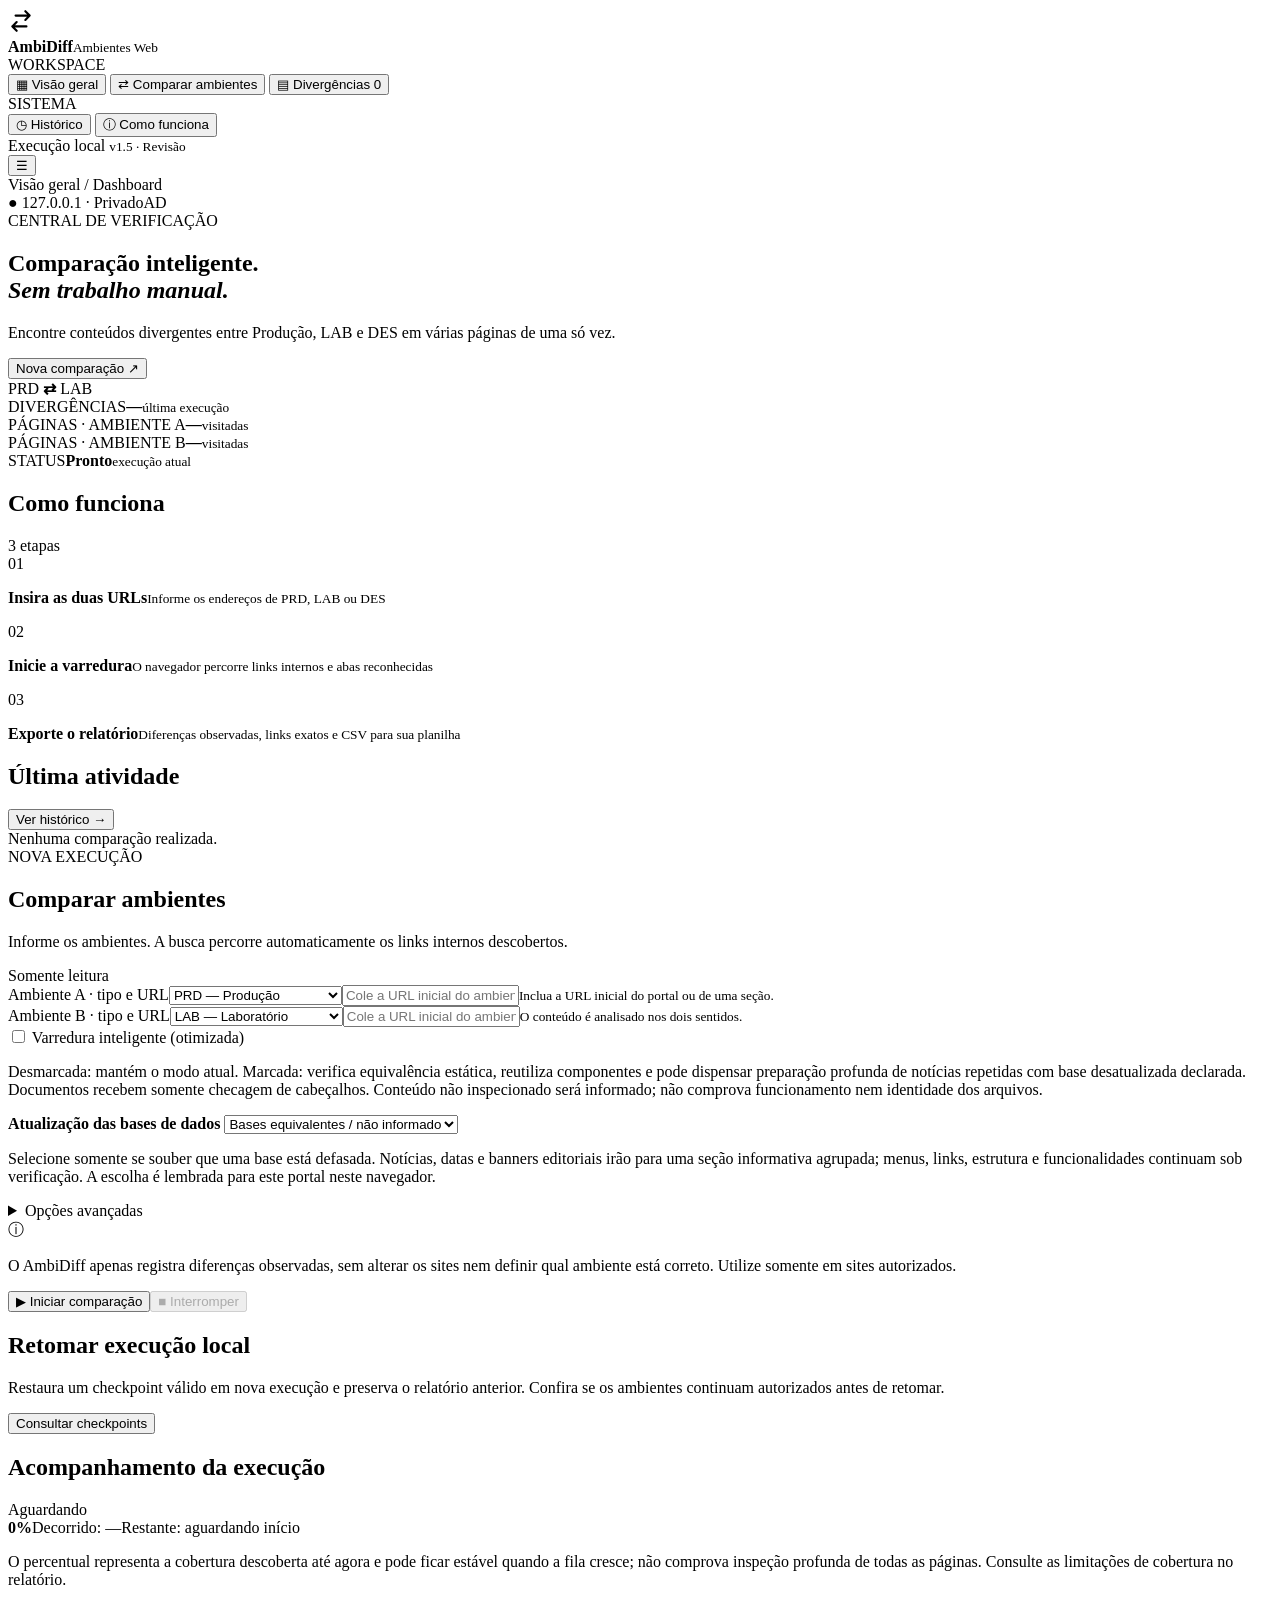
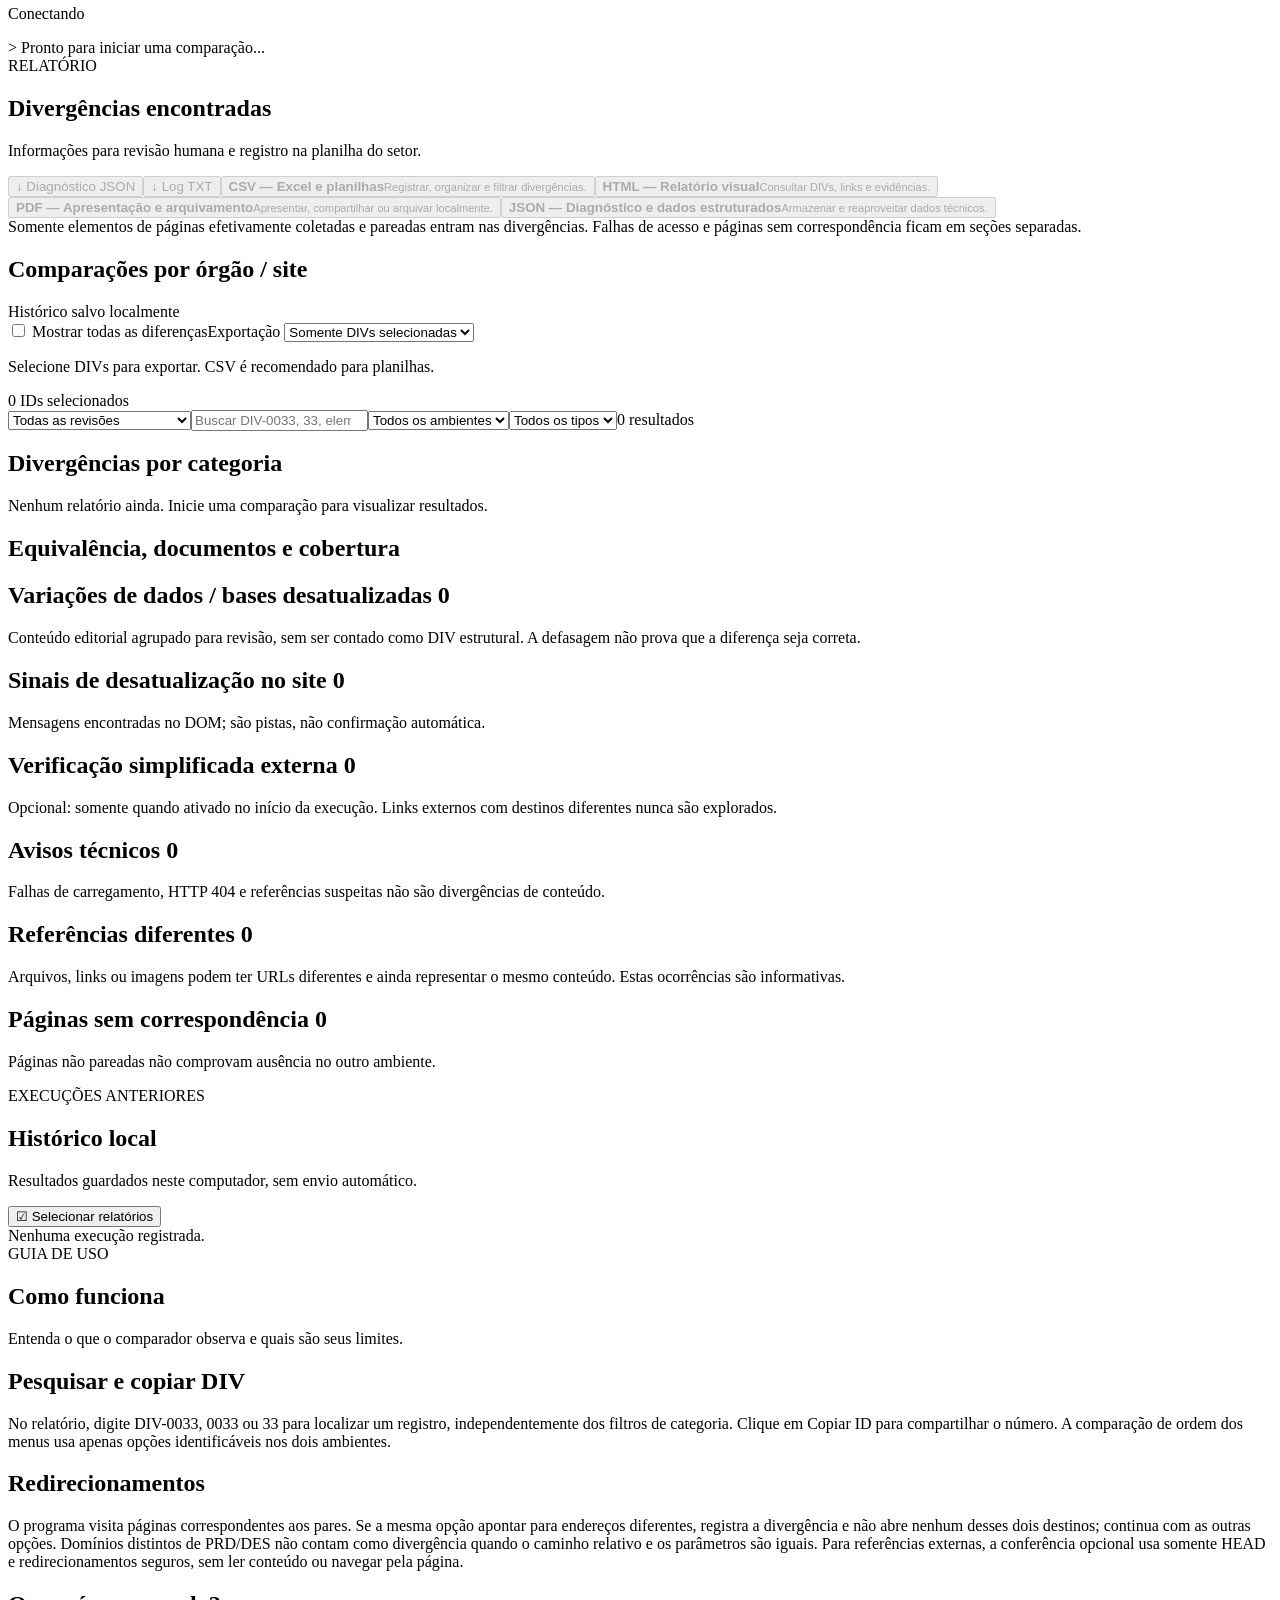
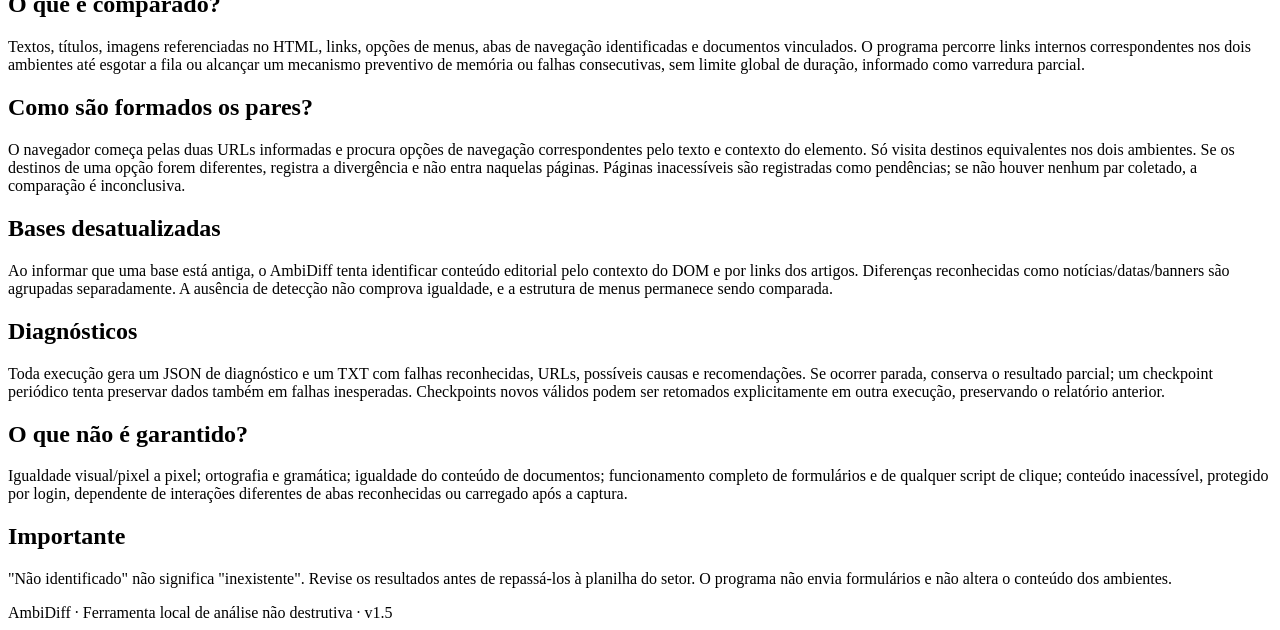
==== web/templates/index.html @ b71d90f7 "feat: implementar 12 melhorias de estabilidade, interface e desempenho" ====
<!doctype html>
<html lang="pt-BR"><head>
<meta charset="utf-8"><meta name="viewport" content="width=device-width, initial-scale=1">
<title>AmbiDiff | Comparador de Ambientes</title>
<link rel="stylesheet" href="/static/style.css">
</head><body>
<div class="shell">
  <aside class="sidebar" id="sidebar">
    <div class="brand">
      <div class="brand-mark"><svg width="26" height="26" viewBox="0 0 24 24" fill="none" stroke="currentColor" stroke-width="2" stroke-linecap="round"><path d="M7 7h13m0 0-4-4m4 4-4 4M17 17H4m0 0 4-4m-4 4 4 4"/></svg></div>
      <div><strong>AmbiDiff</strong><small>Ambientes Web</small></div>
    </div>
    <div class="nav-label">WORKSPACE</div>
    <button class="nav-btn active" data-section="dashboard"><span class="nav-symbol">▦</span> Visão geral</button>
    <button class="nav-btn" data-section="comparar"><span class="nav-symbol">⇄</span> Comparar ambientes</button>
    <button class="nav-btn" data-section="resultados"><span class="nav-symbol">▤</span> Divergências <span class="nav-count" id="nav-count">0</span></button>
    <div class="nav-label secondary-label">SISTEMA</div>
    <button class="nav-btn" data-section="historico"><span class="nav-symbol">◷</span> Histórico</button>
    <button class="nav-btn" data-section="ajuda"><span class="nav-symbol">ⓘ</span> Como funciona</button>
    <div class="sidebar-foot"><span class="online-dot"></span> Execução local <small>v1.5 · Revisão</small></div>
  </aside>
  <main class="main">
    <header class="topbar"><button class="mobile-menu" id="mobile-menu" aria-label="Menu">☰</button><div id="breadcrumb">Visão geral <span>/ Dashboard</span></div><div class="top-end"><span class="local-chip">● 127.0.0.1 · Privado</span><span class="avatar">AD</span></div></header>
    <div class="main-scroll">
      <section class="screen active" id="section-dashboard">
        <div class="welcome"><div><span class="eyebrow">CENTRAL DE VERIFICAÇÃO</span><h1>Comparação inteligente.<br><em>Sem trabalho manual.</em></h1><p>Encontre conteúdos divergentes entre Produção, LAB e DES em várias páginas de uma só vez.</p><button id="go-compare" class="primary-button">Nova comparação <span>↗</span></button></div><div class="hero-deco" aria-hidden="true"><div class="orb-a"></div><div class="orb-b"></div><span>PRD <b>⇄</b> LAB</span></div></div>
        <div class="stats" id="stats"><div class="metric"><span>DIVERGÊNCIAS</span><strong id="stat-divergencias">—</strong><small>última execução</small></div><div class="metric"><span>PÁGINAS · AMBIENTE A</span><strong id="stat-a">—</strong><small>visitadas</small></div><div class="metric"><span>PÁGINAS · AMBIENTE B</span><strong id="stat-b">—</strong><small>visitadas</small></div><div class="metric"><span>STATUS</span><strong class="status-text" id="stat-status">Pronto</strong><small>execução atual</small></div></div>
        <div class="two-grid"><div class="panel"><div class="panel-title"><h2>Como funciona</h2><span class="mini-tag">3 etapas</span></div><div class="steps"><div><span class="step-num">01</span><p><strong>Insira as duas URLs</strong><small>Informe os endereços de PRD, LAB ou DES</small></p></div><div><span class="step-num">02</span><p><strong>Inicie a varredura</strong><small>O navegador percorre links internos e abas reconhecidas</small></p></div><div><span class="step-num">03</span><p><strong>Exporte o relatório</strong><small>Diferenças observadas, links exatos e CSV para sua planilha</small></p></div></div></div><div class="panel"><div class="panel-title"><h2>Última atividade</h2><button class="ghost-link" id="go-history">Ver histórico →</button></div><div class="activity" id="activity"><div class="empty-mini">Nenhuma comparação realizada.</div></div></div></div>
      </section>
      <section class="screen" id="section-comparar"><div class="screen-heading"><div><span class="eyebrow">NOVA EXECUÇÃO</span><h1>Comparar ambientes</h1><p>Informe os ambientes. A busca percorre automaticamente os links internos descobertos.</p></div><span class="mini-tag">Somente leitura</span></div>
        <div class="panel form-panel"><form id="compare-form">
          <div class="form-two"><div class="field"><label for="url-a">Ambiente A <span>· tipo e URL</span></label><select id="nome-a"><option value="PRD">PRD — Produção</option><option value="LAB">LAB — Laboratório</option><option value="DES">DES — Desenvolvimento</option></select><input type="url" id="url-a" autocomplete="off" required placeholder="Cole a URL inicial do ambiente" value=""><small>Inclua a URL inicial do portal ou de uma seção.</small></div>
          <div class="field"><label for="url-b">Ambiente B <span>· tipo e URL</span></label><select id="nome-b"><option value="LAB">LAB — Laboratório</option><option value="DES">DES — Desenvolvimento</option><option value="PRD">PRD — Produção</option></select><input type="url" id="url-b" autocomplete="off" required placeholder="Cole a URL inicial do ambiente" value=""><small>O conteúdo é analisado nos dois sentidos.</small></div></div>
          <div class="external-settings"><label><input id="varredura-inteligente" type="checkbox"> Varredura inteligente (otimizada)</label><p>Desmarcada: mantém o modo atual. Marcada: verifica equivalência estática, reutiliza componentes e pode dispensar preparação profunda de notícias repetidas com base desatualizada declarada. Documentos recebem somente checagem de cabeçalhos. Conteúdo não inspecionado será informado; não comprova funcionamento nem identidade dos arquivos.</p></div>
          <div class="external-settings" id="dataset-settings">
            <label for="ambiente-desatualizado"><strong>Atualização das bases de dados</strong></label>
            <select id="ambiente-desatualizado" aria-describedby="dataset-hint">
              <option value="">Bases equivalentes / não informado</option>
              <option value="A">Ambiente A está desatualizado</option>
              <option value="B">Ambiente B está desatualizado</option>
            </select>
            <p id="dataset-hint">Selecione somente se souber que uma base está defasada. Notícias, datas e banners editoriais irão para uma seção informativa agrupada; menus, links, estrutura e funcionalidades continuam sob verificação. A escolha é lembrada para este portal neste navegador.</p>
          </div>
          <details class="advanced-options"><summary>Opções avançadas</summary><div class="external-settings"><label><input autocomplete="off" id="auditar-externos" type="checkbox"> Conferir destinos externos autorizados</label>
          <p>Opcional: somente HEAD, até 100 pedidos e 3 redirecionamentos. Sem conteúdo, login ou exploração externa.</p></div>
          <div class="external-settings"><label><input autocomplete="off" id="verificar-cliques" type="checkbox"> Testar cliques de navegação internos</label>
          <p>Opcional: até 12 pares em contexto isolado, somente leitura. Sem formulários ou ações de escrita. O resultado pode ser inconclusivo.</p></div>
          </details><div class="notice"><span>ⓘ</span><p>O AmbiDiff apenas registra diferenças observadas, sem alterar os sites nem definir qual ambiente está correto. Utilize somente em sites autorizados.</p></div>
          <div class="action-bar"><button class="primary-button" type="submit" id="run-button">▶ Iniciar comparação</button><button class="outline-button" type="button" id="stop-button" disabled>■ Interromper</button><span class="error-text" id="form-error" role="alert"></span></div>
        </form></div>
        <div class="panel"><h2>Retomar execução local</h2><p>Restaura um checkpoint válido em nova execução e preserva o relatório anterior. Confira se os ambientes continuam autorizados antes de retomar.</p><button type="button" class="outline-button" id="refresh-checkpoints">Consultar checkpoints</button><div id="checkpoint-list" role="status"></div></div><div class="panel progress-panel"><div class="panel-title"><h2>Acompanhamento da execução</h2><span class="running-label" id="running-label">Aguardando</span></div><div class="progress-line" id="progress-track" role="progressbar" aria-label="Cobertura conhecida e etapa da execução" aria-valuemin="0" aria-valuemax="100" aria-valuenow="0"><div id="progress-fill"></div></div><div class="progress-stats"><strong id="progress-percent">0%</strong><span id="progress-elapsed">Decorrido: —</span><span id="progress-eta">Restante: aguardando início</span></div><div id="failure-diagnostics" class="notice" hidden><span>⚠</span><p>Falha inesperada. Baixe os arquivos de diagnóstico:<br><a id="failure-json" href="#">Diagnóstico JSON</a> · <a id="failure-txt" href="#">Log TXT</a></p></div><p class="dim-copy">O percentual representa a cobertura descoberta até agora e pode ficar estável quando a fila cresce; não comprova inspeção profunda de todas as páginas. Consulte as limitações de cobertura no relatório.</p><p id="connection-state" role="status">Conectando</p><p id="execution-details"></p><a id="live-log-download" hidden>Baixar log completo</a><div class="terminal" id="terminal" aria-live="polite"><span class="term-placeholder">&gt; Pronto para iniciar uma comparação...</span></div></div>
      </section>
      <section class="screen" id="section-resultados"><div class="screen-heading"><div><span class="eyebrow">RELATÓRIO</span><h1>Divergências encontradas</h1><p>Informações para revisão humana e registro na planilha do setor.</p></div><div class="export-actions"><button class="outline-button" data-export="diagnostico-json" disabled>↓ Diagnóstico JSON</button><button class="outline-button" data-export="diagnostico-txt" disabled>↓ Log TXT</button><button class="outline-button" data-export="csv" disabled><strong>CSV — Excel e planilhas</strong><small>Registrar, organizar e filtrar divergências.</small></button><button class="outline-button" data-export="html" disabled><strong>HTML — Relatório visual</strong><small>Consultar DIVs, links e evidências.</small></button><button class="outline-button" data-export="pdf" disabled><strong>PDF — Apresentação e arquivamento</strong><small>Apresentar, compartilhar ou arquivar localmente.</small></button><button class="outline-button" data-export="json" disabled><strong>JSON — Diagnóstico e dados estruturados</strong><small>Armazenar e reaproveitar dados técnicos.</small></button></div></div>
      <div class="notice result-notice">Somente elementos de páginas efetivamente coletadas e pareadas entram nas divergências. Falhas de acesso e páginas sem correspondência ficam em seções separadas.</div>
      <div class="panel folders-panel"><div class="panel-title"><h2>Comparações por órgão / site</h2><span class="mini-tag">Histórico salvo localmente</span></div><div id="comparison-folders" class="folders-list"></div></div>
      <div id="report-summary" class="notice" hidden></div>
      <label><input type="checkbox" id="show-all-differences"> Mostrar todas as diferenças</label><label>Exportação <select id="export-scope"><option value="selecionadas">Somente DIVs selecionadas</option><option value="completo">Relatório completo</option><option value="principal">Relatório principal</option><option value="relevantes">Somente relevantes</option></select></label><p id="export-suggestion" role="status">Selecione DIVs para exportar. CSV é recomendado para planilhas.</p><span id="selected-count">0 IDs selecionados</span><div class="filters panel"><select id="filter-review" aria-label="Filtrar revisão"><option value="todos">Todas as revisões</option><option value="pendentes">Revisão pendente</option><option value="confirmadas">Confirmadas manualmente</option></select><input id="search-results" type="search" placeholder="Buscar DIV-0033, 33, elemento, página ou URL..."><select id="filter-side"><option value="todos">Todos os ambientes</option></select><select id="filter-type"><option value="todos">Todos os tipos</option></select><span id="visible-count">0 resultados</span></div>
      <div class="category-toolbar" id="category-toolbar" aria-label="Categorias de divergências"></div>
      <h2 class="result-section-title">Divergências por categoria</h2><div id="result-list" class="result-list"><div class="empty-state">Nenhum relatório ainda. Inicie uma comparação para visualizar resultados.</div></div><button id="load-more" class="outline-button load-more" hidden>Mostrar mais resultados</button>
      <div class="panel secondary-results"><h2>Equivalência, documentos e cobertura</h2><div id="smart-results"></div></div>
      <div class="panel secondary-results"><h2>Variações de dados / bases desatualizadas <span id="data-count" class="mini-tag">0</span></h2>
      <p class="dim-copy">Conteúdo editorial agrupado para revisão, sem ser contado como DIV estrutural. A defasagem não prova que a diferença seja correta.</p>
      <div id="data-variations"></div></div>
      <div class="panel secondary-results"><h2>Sinais de desatualização no site <span id="signal-count" class="mini-tag">0</span></h2>
      <p class="dim-copy">Mensagens encontradas no DOM; são pistas, não confirmação automática.</p>
      <div id="stale-signals"></div></div>
      <div class="panel secondary-results"><h2>Verificação simplificada externa <span id="external-count" class="mini-tag">0</span></h2><p class="dim-copy">Opcional: somente quando ativado no início da execução. Links externos com destinos diferentes nunca são explorados.</p><div id="external-checks"></div></div>
      <div class="panel secondary-results"><h2>Avisos técnicos <span id="tech-count" class="mini-tag">0</span></h2><p class="dim-copy">Falhas de carregamento, HTTP 404 e referências suspeitas não são divergências de conteúdo.</p><div id="technical-warnings"></div></div>
      <div class="panel secondary-results"><h2>Referências diferentes <span id="refs-count" class="mini-tag">0</span></h2><p class="dim-copy">Arquivos, links ou imagens podem ter URLs diferentes e ainda representar o mesmo conteúdo. Estas ocorrências são informativas.</p><div id="reference-warnings"></div></div>
      <div class="panel secondary-results"><h2>Páginas sem correspondência <span id="pending-count" class="mini-tag">0</span></h2><p class="dim-copy">Páginas não pareadas não comprovam ausência no outro ambiente.</p><div id="pending-pages"></div></div>
      </section>
      <section class="screen" id="section-historico"><div class="screen-heading"><div><span class="eyebrow">EXECUÇÕES ANTERIORES</span><h1>Histórico local</h1><p>Resultados guardados neste computador, sem envio automático.</p></div><button class="outline-button" type="button" id="history-select-mode">☑ Selecionar relatórios</button></div>
      <div id="history-selection" class="history-selection" hidden><span id="selected-run-count">0 relatórios selecionados</span><button id="select-all-history" class="outline-button" type="button">Selecionar todos</button><button id="delete-selected-runs" class="danger-button" type="button" disabled>🗑 Excluir selecionados</button></div><div class="panel history-container" id="history-list"><div class="empty-state">Nenhuma execução registrada.</div></div></section>
      <section class="screen" id="section-ajuda"><div class="screen-heading"><div><span class="eyebrow">GUIA DE USO</span><h1>Como funciona</h1><p>Entenda o que o comparador observa e quais são seus limites.</p></div></div><div class="panel help-copy"><h2>Pesquisar e copiar DIV</h2><p>No relatório, digite DIV-0033, 0033 ou 33 para localizar um registro, independentemente dos filtros de categoria. Clique em Copiar ID para compartilhar o número. A comparação de ordem dos menus usa apenas opções identificáveis nos dois ambientes.</p><h2>Redirecionamentos</h2><p>O programa visita páginas correspondentes aos pares. Se a mesma opção apontar para endereços diferentes, registra a divergência e não abre nenhum desses dois destinos; continua com as outras opções. Domínios distintos de PRD/DES não contam como divergência quando o caminho relativo e os parâmetros são iguais. Para referências externas, a conferência opcional usa somente HEAD e redirecionamentos seguros, sem ler conteúdo ou navegar pela página.</p><h2>O que é comparado?</h2><p>Textos, títulos, imagens referenciadas no HTML, links, opções de menus, abas de navegação identificadas e documentos vinculados. O programa percorre links internos correspondentes nos dois ambientes até esgotar a fila ou alcançar um mecanismo preventivo de memória ou falhas consecutivas, sem limite global de duração, informado como varredura parcial.</p><h2>Como são formados os pares?</h2><p>O navegador começa pelas duas URLs informadas e procura opções de navegação correspondentes pelo texto e contexto do elemento. Só visita destinos equivalentes nos dois ambientes. Se os destinos de uma opção forem diferentes, registra a divergência e não entra naquelas páginas. Páginas inacessíveis são registradas como pendências; se não houver nenhum par coletado, a comparação é inconclusiva.</p><h2>Bases desatualizadas</h2><p>Ao informar que uma base está antiga, o AmbiDiff tenta identificar conteúdo editorial pelo contexto do DOM e por links dos artigos. Diferenças reconhecidas como notícias/datas/banners são agrupadas separadamente. A ausência de detecção não comprova igualdade, e a estrutura de menus permanece sendo comparada.</p><h2>Diagnósticos</h2><p>Toda execução gera um JSON de diagnóstico e um TXT com falhas reconhecidas, URLs, possíveis causas e recomendações. Se ocorrer parada, conserva o resultado parcial; um checkpoint periódico tenta preservar dados também em falhas inesperadas. Checkpoints novos válidos podem ser retomados explicitamente em outra execução, preservando o relatório anterior.</p><h2>O que não é garantido?</h2><p>Igualdade visual/pixel a pixel; ortografia e gramática; igualdade do conteúdo de documentos; funcionamento completo de formulários e de qualquer script de clique; conteúdo inacessível, protegido por login, dependente de interações diferentes de abas reconhecidas ou carregado após a captura.</p><h2>Importante</h2><p>"Não identificado" não significa "inexistente". Revise os resultados antes de repassá-los à planilha do setor. O programa não envia formulários e não altera o conteúdo dos ambientes.</p></div></section>
      <footer>AmbiDiff · Ferramenta local de análise não destrutiva · v1.5</footer>
    </div>
  </main>
</div>
<script src="/static/app.js" defer></script>
</body></html>
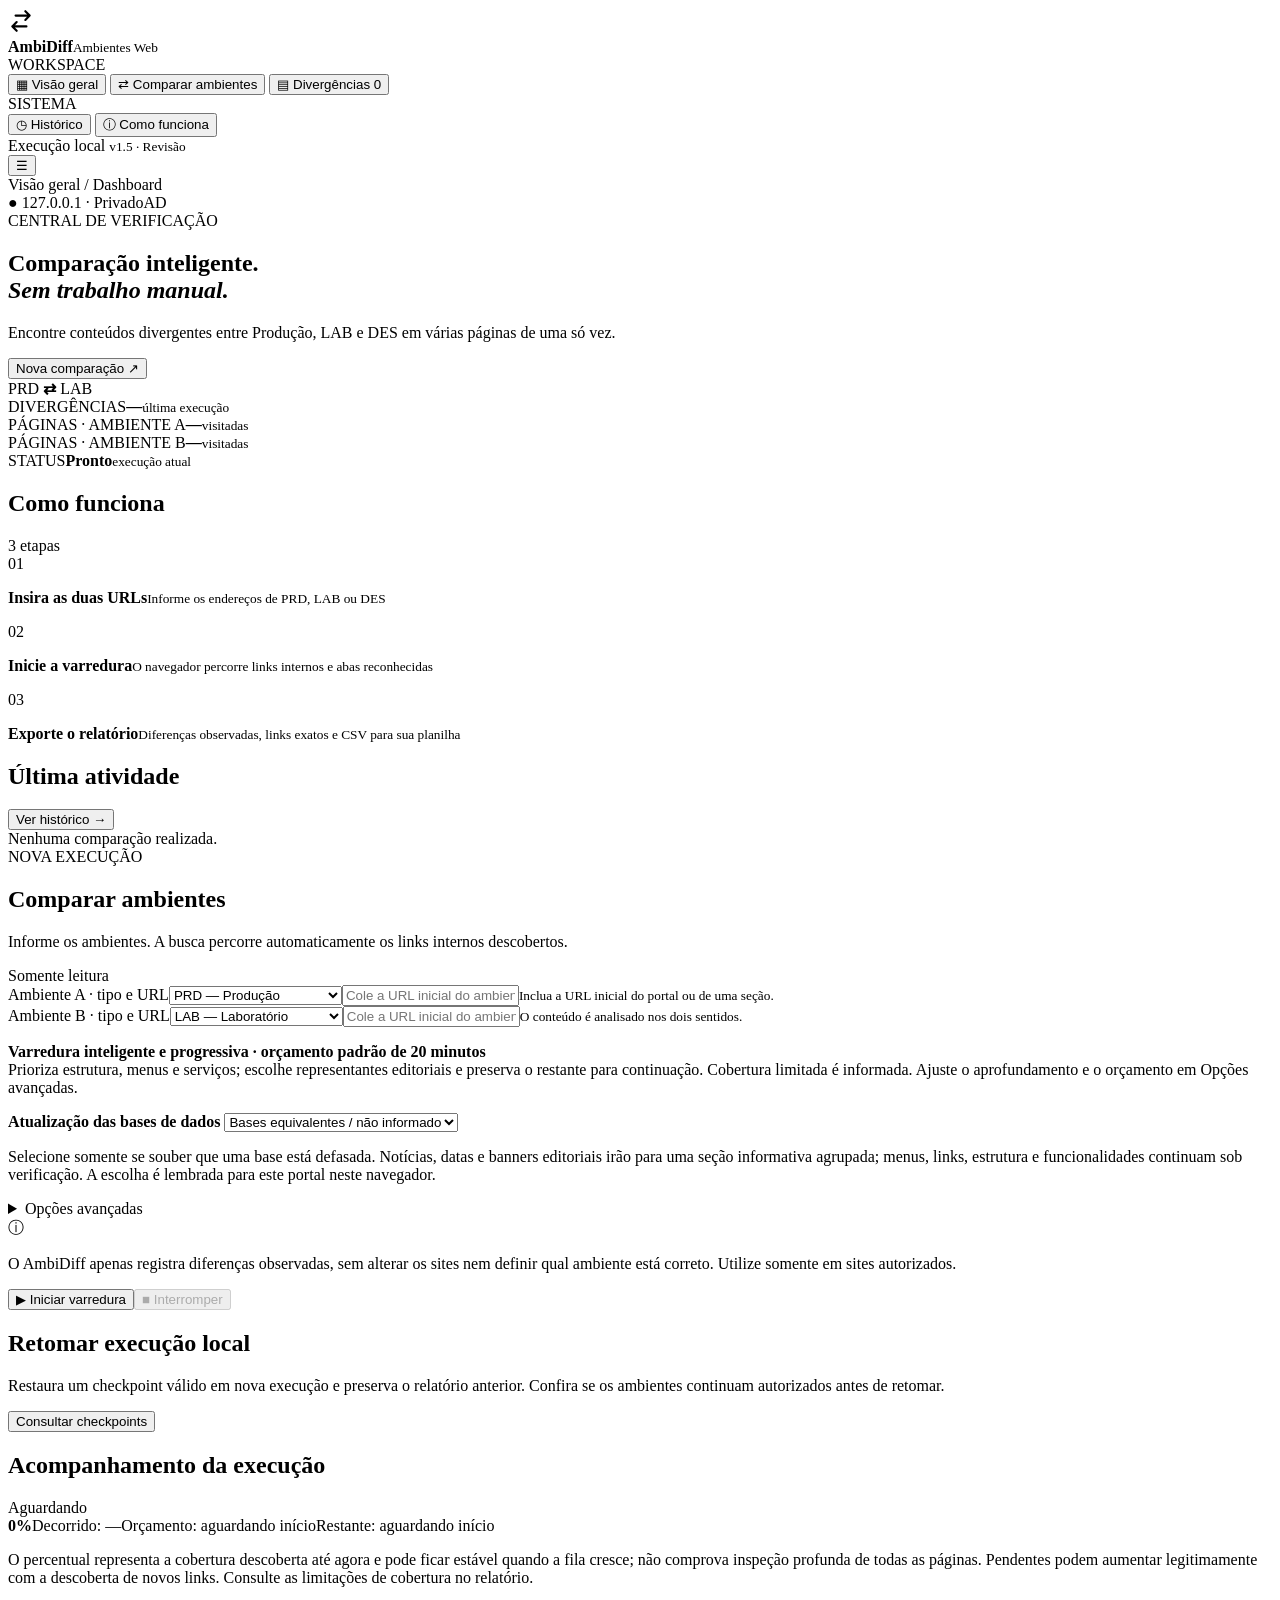
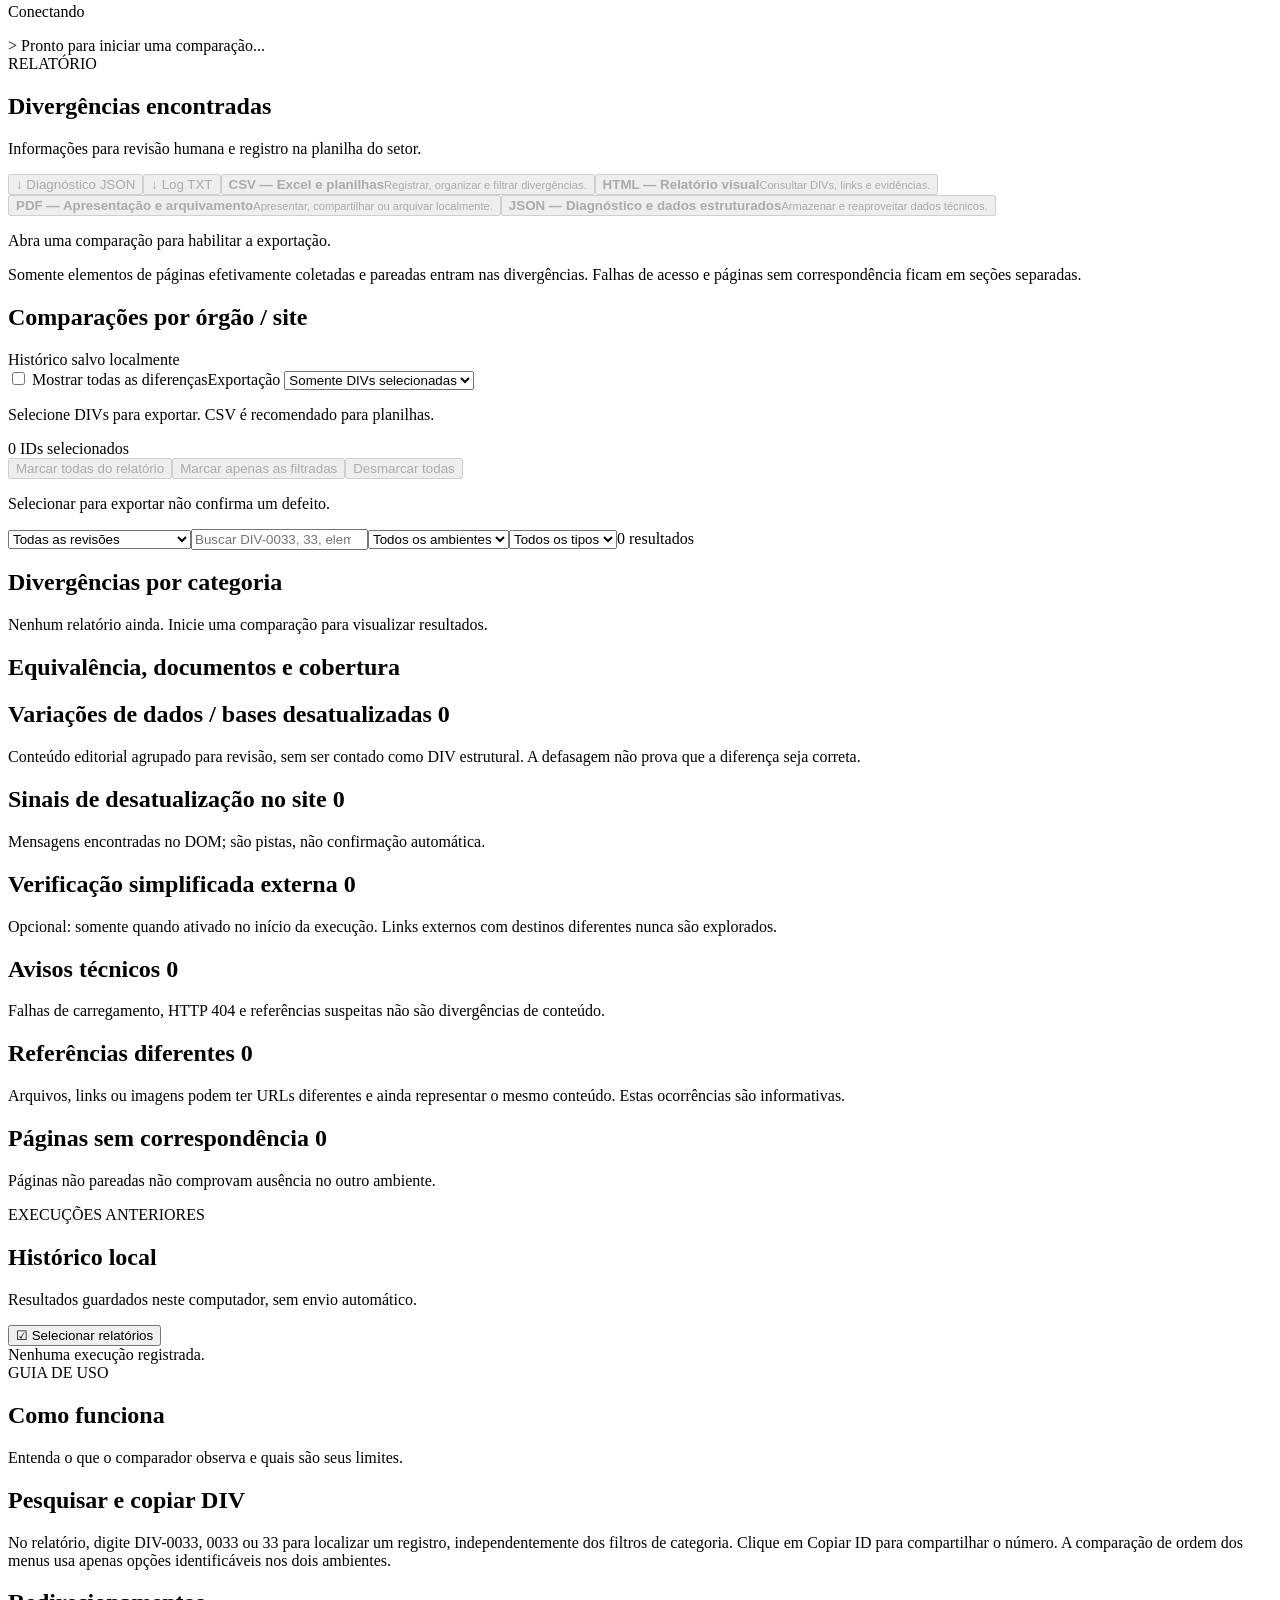
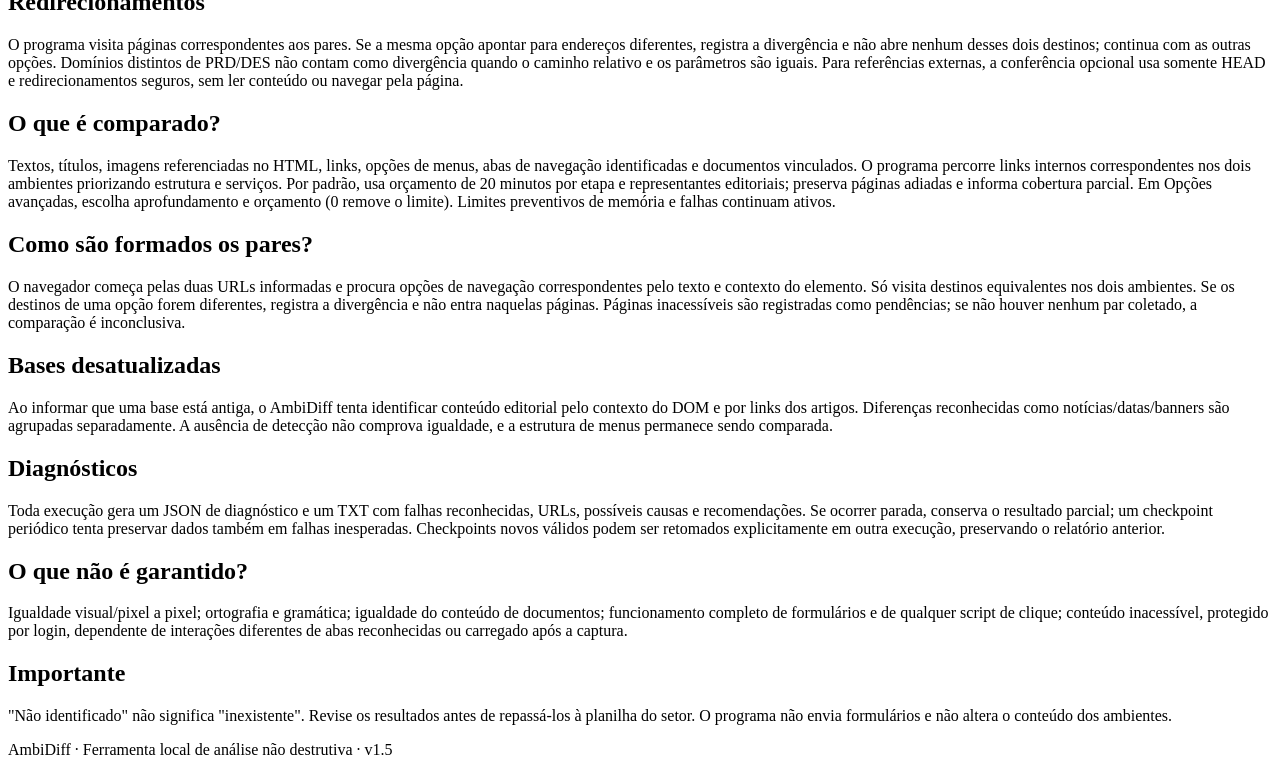
==== commit 1ddc9d2a: "feat: implementar melhorias 13 a 17 do AmbiDiff" ====
--- a/web/templates/index.html
+++ b/web/templates/index.html
@@ -31,7 +31,7 @@
         <div class="panel form-panel"><form id="compare-form">
           <div class="form-two"><div class="field"><label for="url-a">Ambiente A <span>· tipo e URL</span></label><select id="nome-a"><option value="PRD">PRD — Produção</option><option value="LAB">LAB — Laboratório</option><option value="DES">DES — Desenvolvimento</option></select><input type="url" id="url-a" autocomplete="off" required placeholder="Cole a URL inicial do ambiente" value=""><small>Inclua a URL inicial do portal ou de uma seção.</small></div>
           <div class="field"><label for="url-b">Ambiente B <span>· tipo e URL</span></label><select id="nome-b"><option value="LAB">LAB — Laboratório</option><option value="DES">DES — Desenvolvimento</option><option value="PRD">PRD — Produção</option></select><input type="url" id="url-b" autocomplete="off" required placeholder="Cole a URL inicial do ambiente" value=""><small>O conteúdo é analisado nos dois sentidos.</small></div></div>
-          <div class="external-settings"><label><input id="varredura-inteligente" type="checkbox"> Varredura inteligente (otimizada)</label><p>Desmarcada: mantém o modo atual. Marcada: verifica equivalência estática, reutiliza componentes e pode dispensar preparação profunda de notícias repetidas com base desatualizada declarada. Documentos recebem somente checagem de cabeçalhos. Conteúdo não inspecionado será informado; não comprova funcionamento nem identidade dos arquivos.</p></div>
+          <div class="notice"><p><strong>Varredura inteligente e progressiva · orçamento padrão de 20 minutos</strong><br>Prioriza estrutura, menus e serviços; escolhe representantes editoriais e preserva o restante para continuação. Cobertura limitada é informada. Ajuste o aprofundamento e o orçamento em Opções avançadas.</p></div>
           <div class="external-settings" id="dataset-settings">
             <label for="ambiente-desatualizado"><strong>Atualização das bases de dados</strong></label>
             <select id="ambiente-desatualizado" aria-describedby="dataset-hint">
@@ -41,20 +41,20 @@
             </select>
             <p id="dataset-hint">Selecione somente se souber que uma base está defasada. Notícias, datas e banners editoriais irão para uma seção informativa agrupada; menus, links, estrutura e funcionalidades continuam sob verificação. A escolha é lembrada para este portal neste navegador.</p>
           </div>
-          <details class="advanced-options"><summary>Opções avançadas</summary><div class="external-settings"><label><input autocomplete="off" id="auditar-externos" type="checkbox"> Conferir destinos externos autorizados</label>
+          <details class="advanced-options"><summary>Opções avançadas</summary><div class="external-settings"><label for="estrategia">Estratégia</label><select id="estrategia"><option value="progressiva">Inteligente e progressiva (padrão)</option><option value="profunda">Aprofundada — todas as ramificações autorizadas</option></select><label for="orcamento-minutos">Orçamento por etapa (minutos)</label><input id="orcamento-minutos" type="number" min="0" max="1440" step="any" value="20"><small>0 remove o limite de tempo. Operações em andamento terminam antes da pausa; pendências e resultados são preservados.</small></div><div class="external-settings"><label><input id="varredura-inteligente" type="checkbox" checked> Reconhecer equivalências estáticas</label><p>Preserva diferenças de opções e destinos; não comprova funcionamento nem identidade documental.</p></div><div class="external-settings"><label><input autocomplete="off" id="auditar-externos" type="checkbox"> Conferir destinos externos autorizados</label>
           <p>Opcional: somente HEAD, até 100 pedidos e 3 redirecionamentos. Sem conteúdo, login ou exploração externa.</p></div>
           <div class="external-settings"><label><input autocomplete="off" id="verificar-cliques" type="checkbox"> Testar cliques de navegação internos</label>
           <p>Opcional: até 12 pares em contexto isolado, somente leitura. Sem formulários ou ações de escrita. O resultado pode ser inconclusivo.</p></div>
           </details><div class="notice"><span>ⓘ</span><p>O AmbiDiff apenas registra diferenças observadas, sem alterar os sites nem definir qual ambiente está correto. Utilize somente em sites autorizados.</p></div>
-          <div class="action-bar"><button class="primary-button" type="submit" id="run-button">▶ Iniciar comparação</button><button class="outline-button" type="button" id="stop-button" disabled>■ Interromper</button><span class="error-text" id="form-error" role="alert"></span></div>
+          <div class="action-bar"><button class="primary-button" type="submit" id="run-button">▶ Iniciar varredura</button><button class="outline-button" type="button" id="stop-button" disabled>■ Interromper</button><span class="error-text" id="form-error" role="alert"></span></div>
         </form></div>
-        <div class="panel"><h2>Retomar execução local</h2><p>Restaura um checkpoint válido em nova execução e preserva o relatório anterior. Confira se os ambientes continuam autorizados antes de retomar.</p><button type="button" class="outline-button" id="refresh-checkpoints">Consultar checkpoints</button><div id="checkpoint-list" role="status"></div></div><div class="panel progress-panel"><div class="panel-title"><h2>Acompanhamento da execução</h2><span class="running-label" id="running-label">Aguardando</span></div><div class="progress-line" id="progress-track" role="progressbar" aria-label="Cobertura conhecida e etapa da execução" aria-valuemin="0" aria-valuemax="100" aria-valuenow="0"><div id="progress-fill"></div></div><div class="progress-stats"><strong id="progress-percent">0%</strong><span id="progress-elapsed">Decorrido: —</span><span id="progress-eta">Restante: aguardando início</span></div><div id="failure-diagnostics" class="notice" hidden><span>⚠</span><p>Falha inesperada. Baixe os arquivos de diagnóstico:<br><a id="failure-json" href="#">Diagnóstico JSON</a> · <a id="failure-txt" href="#">Log TXT</a></p></div><p class="dim-copy">O percentual representa a cobertura descoberta até agora e pode ficar estável quando a fila cresce; não comprova inspeção profunda de todas as páginas. Consulte as limitações de cobertura no relatório.</p><p id="connection-state" role="status">Conectando</p><p id="execution-details"></p><a id="live-log-download" hidden>Baixar log completo</a><div class="terminal" id="terminal" aria-live="polite"><span class="term-placeholder">&gt; Pronto para iniciar uma comparação...</span></div></div>
+        <div class="panel"><h2>Retomar execução local</h2><p>Restaura um checkpoint válido em nova execução e preserva o relatório anterior. Confira se os ambientes continuam autorizados antes de retomar.</p><button type="button" class="outline-button" id="refresh-checkpoints">Consultar checkpoints</button><div id="checkpoint-list" role="status"></div></div><div class="panel progress-panel"><div class="panel-title"><h2>Acompanhamento da execução</h2><span class="running-label" id="running-label">Aguardando</span></div><div class="progress-line" id="progress-track" role="progressbar" aria-label="Cobertura conhecida e etapa da execução" aria-valuemin="0" aria-valuemax="100" aria-valuenow="0"><div id="progress-fill"></div></div><div class="progress-stats"><strong id="progress-percent">0%</strong><span id="progress-elapsed">Decorrido: —</span><span id="progress-budget">Orçamento: aguardando início</span><span id="progress-eta">Restante: aguardando início</span></div><div id="failure-diagnostics" class="notice" hidden><span>⚠</span><p>Falha inesperada. Baixe os arquivos de diagnóstico:<br><a id="failure-json" href="#">Diagnóstico JSON</a> · <a id="failure-txt" href="#">Log TXT</a></p></div><p class="dim-copy">O percentual representa a cobertura descoberta até agora e pode ficar estável quando a fila cresce; não comprova inspeção profunda de todas as páginas. Pendentes podem aumentar legitimamente com a descoberta de novos links. Consulte as limitações de cobertura no relatório.</p><p id="connection-state" role="status">Conectando</p><p id="execution-details"></p><a id="live-log-download" hidden>Baixar log completo</a><div class="terminal" id="terminal" aria-live="polite"><span class="term-placeholder">&gt; Pronto para iniciar uma comparação...</span></div></div>
       </section>
-      <section class="screen" id="section-resultados"><div class="screen-heading"><div><span class="eyebrow">RELATÓRIO</span><h1>Divergências encontradas</h1><p>Informações para revisão humana e registro na planilha do setor.</p></div><div class="export-actions"><button class="outline-button" data-export="diagnostico-json" disabled>↓ Diagnóstico JSON</button><button class="outline-button" data-export="diagnostico-txt" disabled>↓ Log TXT</button><button class="outline-button" data-export="csv" disabled><strong>CSV — Excel e planilhas</strong><small>Registrar, organizar e filtrar divergências.</small></button><button class="outline-button" data-export="html" disabled><strong>HTML — Relatório visual</strong><small>Consultar DIVs, links e evidências.</small></button><button class="outline-button" data-export="pdf" disabled><strong>PDF — Apresentação e arquivamento</strong><small>Apresentar, compartilhar ou arquivar localmente.</small></button><button class="outline-button" data-export="json" disabled><strong>JSON — Diagnóstico e dados estruturados</strong><small>Armazenar e reaproveitar dados técnicos.</small></button></div></div>
-      <div class="notice result-notice">Somente elementos de páginas efetivamente coletadas e pareadas entram nas divergências. Falhas de acesso e páginas sem correspondência ficam em seções separadas.</div>
+      <section class="screen" id="section-resultados"><div class="screen-heading"><div><span class="eyebrow">RELATÓRIO</span><h1>Divergências encontradas</h1><p>Informações para revisão humana e registro na planilha do setor.</p></div><div class="export-actions" aria-describedby="export-feedback"><button class="outline-button" data-export="diagnostico-json" disabled>↓ Diagnóstico JSON</button><button class="outline-button" data-export="diagnostico-txt" disabled>↓ Log TXT</button><button class="outline-button" data-export="csv" disabled><strong>CSV — Excel e planilhas</strong><small>Registrar, organizar e filtrar divergências.</small></button><button class="outline-button" data-export="html" disabled><strong>HTML — Relatório visual</strong><small>Consultar DIVs, links e evidências.</small></button><button class="outline-button" data-export="pdf" disabled><strong>PDF — Apresentação e arquivamento</strong><small>Apresentar, compartilhar ou arquivar localmente.</small></button><button class="outline-button" data-export="json" disabled><strong>JSON — Diagnóstico e dados estruturados</strong><small>Armazenar e reaproveitar dados técnicos.</small></button></div></div>
+      <p id="export-feedback" class="export-feedback" role="status" aria-live="polite">Abra uma comparação para habilitar a exportação.</p><div class="notice result-notice">Somente elementos de páginas efetivamente coletadas e pareadas entram nas divergências. Falhas de acesso e páginas sem correspondência ficam em seções separadas.</div>
       <div class="panel folders-panel"><div class="panel-title"><h2>Comparações por órgão / site</h2><span class="mini-tag">Histórico salvo localmente</span></div><div id="comparison-folders" class="folders-list"></div></div>
       <div id="report-summary" class="notice" hidden></div>
-      <label><input type="checkbox" id="show-all-differences"> Mostrar todas as diferenças</label><label>Exportação <select id="export-scope"><option value="selecionadas">Somente DIVs selecionadas</option><option value="completo">Relatório completo</option><option value="principal">Relatório principal</option><option value="relevantes">Somente relevantes</option></select></label><p id="export-suggestion" role="status">Selecione DIVs para exportar. CSV é recomendado para planilhas.</p><span id="selected-count">0 IDs selecionados</span><div class="filters panel"><select id="filter-review" aria-label="Filtrar revisão"><option value="todos">Todas as revisões</option><option value="pendentes">Revisão pendente</option><option value="confirmadas">Confirmadas manualmente</option></select><input id="search-results" type="search" placeholder="Buscar DIV-0033, 33, elemento, página ou URL..."><select id="filter-side"><option value="todos">Todos os ambientes</option></select><select id="filter-type"><option value="todos">Todos os tipos</option></select><span id="visible-count">0 resultados</span></div>
+      <label><input type="checkbox" id="show-all-differences"> Mostrar todas as diferenças</label><label>Exportação <select id="export-scope"><option value="selecionadas">Somente DIVs selecionadas</option><option value="completo">Relatório completo</option><option value="principal">Relatório principal</option><option value="relevantes">Somente relevantes</option></select></label><p id="export-suggestion" role="status">Selecione DIVs para exportar. CSV é recomendado para planilhas.</p><span id="selected-count">0 IDs selecionados</span><div class="bulk-selection" aria-label="Seleção em massa"><button type="button" class="outline-button" id="select-all-divs" disabled>Marcar todas do relatório</button><button type="button" class="outline-button" id="select-filtered-divs" disabled>Marcar apenas as filtradas</button><button type="button" class="outline-button" id="clear-selected-divs" disabled>Desmarcar todas</button><p id="selection-feedback" role="status" aria-live="polite">Selecionar para exportar não confirma um defeito.</p></div><div class="filters panel"><select id="filter-review" aria-label="Filtrar revisão"><option value="todos">Todas as revisões</option><option value="pendentes">Revisão pendente</option><option value="confirmadas">Confirmadas manualmente</option></select><input id="search-results" type="search" placeholder="Buscar DIV-0033, 33, elemento, página ou URL..."><select id="filter-side"><option value="todos">Todos os ambientes</option></select><select id="filter-type"><option value="todos">Todos os tipos</option></select><span id="visible-count">0 resultados</span></div>
       <div class="category-toolbar" id="category-toolbar" aria-label="Categorias de divergências"></div>
       <h2 class="result-section-title">Divergências por categoria</h2><div id="result-list" class="result-list"><div class="empty-state">Nenhum relatório ainda. Inicie uma comparação para visualizar resultados.</div></div><button id="load-more" class="outline-button load-more" hidden>Mostrar mais resultados</button>
       <div class="panel secondary-results"><h2>Equivalência, documentos e cobertura</h2><div id="smart-results"></div></div>
@@ -71,7 +71,7 @@
       </section>
       <section class="screen" id="section-historico"><div class="screen-heading"><div><span class="eyebrow">EXECUÇÕES ANTERIORES</span><h1>Histórico local</h1><p>Resultados guardados neste computador, sem envio automático.</p></div><button class="outline-button" type="button" id="history-select-mode">☑ Selecionar relatórios</button></div>
       <div id="history-selection" class="history-selection" hidden><span id="selected-run-count">0 relatórios selecionados</span><button id="select-all-history" class="outline-button" type="button">Selecionar todos</button><button id="delete-selected-runs" class="danger-button" type="button" disabled>🗑 Excluir selecionados</button></div><div class="panel history-container" id="history-list"><div class="empty-state">Nenhuma execução registrada.</div></div></section>
-      <section class="screen" id="section-ajuda"><div class="screen-heading"><div><span class="eyebrow">GUIA DE USO</span><h1>Como funciona</h1><p>Entenda o que o comparador observa e quais são seus limites.</p></div></div><div class="panel help-copy"><h2>Pesquisar e copiar DIV</h2><p>No relatório, digite DIV-0033, 0033 ou 33 para localizar um registro, independentemente dos filtros de categoria. Clique em Copiar ID para compartilhar o número. A comparação de ordem dos menus usa apenas opções identificáveis nos dois ambientes.</p><h2>Redirecionamentos</h2><p>O programa visita páginas correspondentes aos pares. Se a mesma opção apontar para endereços diferentes, registra a divergência e não abre nenhum desses dois destinos; continua com as outras opções. Domínios distintos de PRD/DES não contam como divergência quando o caminho relativo e os parâmetros são iguais. Para referências externas, a conferência opcional usa somente HEAD e redirecionamentos seguros, sem ler conteúdo ou navegar pela página.</p><h2>O que é comparado?</h2><p>Textos, títulos, imagens referenciadas no HTML, links, opções de menus, abas de navegação identificadas e documentos vinculados. O programa percorre links internos correspondentes nos dois ambientes até esgotar a fila ou alcançar um mecanismo preventivo de memória ou falhas consecutivas, sem limite global de duração, informado como varredura parcial.</p><h2>Como são formados os pares?</h2><p>O navegador começa pelas duas URLs informadas e procura opções de navegação correspondentes pelo texto e contexto do elemento. Só visita destinos equivalentes nos dois ambientes. Se os destinos de uma opção forem diferentes, registra a divergência e não entra naquelas páginas. Páginas inacessíveis são registradas como pendências; se não houver nenhum par coletado, a comparação é inconclusiva.</p><h2>Bases desatualizadas</h2><p>Ao informar que uma base está antiga, o AmbiDiff tenta identificar conteúdo editorial pelo contexto do DOM e por links dos artigos. Diferenças reconhecidas como notícias/datas/banners são agrupadas separadamente. A ausência de detecção não comprova igualdade, e a estrutura de menus permanece sendo comparada.</p><h2>Diagnósticos</h2><p>Toda execução gera um JSON de diagnóstico e um TXT com falhas reconhecidas, URLs, possíveis causas e recomendações. Se ocorrer parada, conserva o resultado parcial; um checkpoint periódico tenta preservar dados também em falhas inesperadas. Checkpoints novos válidos podem ser retomados explicitamente em outra execução, preservando o relatório anterior.</p><h2>O que não é garantido?</h2><p>Igualdade visual/pixel a pixel; ortografia e gramática; igualdade do conteúdo de documentos; funcionamento completo de formulários e de qualquer script de clique; conteúdo inacessível, protegido por login, dependente de interações diferentes de abas reconhecidas ou carregado após a captura.</p><h2>Importante</h2><p>"Não identificado" não significa "inexistente". Revise os resultados antes de repassá-los à planilha do setor. O programa não envia formulários e não altera o conteúdo dos ambientes.</p></div></section>
+      <section class="screen" id="section-ajuda"><div class="screen-heading"><div><span class="eyebrow">GUIA DE USO</span><h1>Como funciona</h1><p>Entenda o que o comparador observa e quais são seus limites.</p></div></div><div class="panel help-copy"><h2>Pesquisar e copiar DIV</h2><p>No relatório, digite DIV-0033, 0033 ou 33 para localizar um registro, independentemente dos filtros de categoria. Clique em Copiar ID para compartilhar o número. A comparação de ordem dos menus usa apenas opções identificáveis nos dois ambientes.</p><h2>Redirecionamentos</h2><p>O programa visita páginas correspondentes aos pares. Se a mesma opção apontar para endereços diferentes, registra a divergência e não abre nenhum desses dois destinos; continua com as outras opções. Domínios distintos de PRD/DES não contam como divergência quando o caminho relativo e os parâmetros são iguais. Para referências externas, a conferência opcional usa somente HEAD e redirecionamentos seguros, sem ler conteúdo ou navegar pela página.</p><h2>O que é comparado?</h2><p>Textos, títulos, imagens referenciadas no HTML, links, opções de menus, abas de navegação identificadas e documentos vinculados. O programa percorre links internos correspondentes nos dois ambientes priorizando estrutura e serviços. Por padrão, usa orçamento de 20 minutos por etapa e representantes editoriais; preserva páginas adiadas e informa cobertura parcial. Em Opções avançadas, escolha aprofundamento e orçamento (0 remove o limite). Limites preventivos de memória e falhas continuam ativos.</p><h2>Como são formados os pares?</h2><p>O navegador começa pelas duas URLs informadas e procura opções de navegação correspondentes pelo texto e contexto do elemento. Só visita destinos equivalentes nos dois ambientes. Se os destinos de uma opção forem diferentes, registra a divergência e não entra naquelas páginas. Páginas inacessíveis são registradas como pendências; se não houver nenhum par coletado, a comparação é inconclusiva.</p><h2>Bases desatualizadas</h2><p>Ao informar que uma base está antiga, o AmbiDiff tenta identificar conteúdo editorial pelo contexto do DOM e por links dos artigos. Diferenças reconhecidas como notícias/datas/banners são agrupadas separadamente. A ausência de detecção não comprova igualdade, e a estrutura de menus permanece sendo comparada.</p><h2>Diagnósticos</h2><p>Toda execução gera um JSON de diagnóstico e um TXT com falhas reconhecidas, URLs, possíveis causas e recomendações. Se ocorrer parada, conserva o resultado parcial; um checkpoint periódico tenta preservar dados também em falhas inesperadas. Checkpoints novos válidos podem ser retomados explicitamente em outra execução, preservando o relatório anterior.</p><h2>O que não é garantido?</h2><p>Igualdade visual/pixel a pixel; ortografia e gramática; igualdade do conteúdo de documentos; funcionamento completo de formulários e de qualquer script de clique; conteúdo inacessível, protegido por login, dependente de interações diferentes de abas reconhecidas ou carregado após a captura.</p><h2>Importante</h2><p>"Não identificado" não significa "inexistente". Revise os resultados antes de repassá-los à planilha do setor. O programa não envia formulários e não altera o conteúdo dos ambientes.</p></div></section>
       <footer>AmbiDiff · Ferramenta local de análise não destrutiva · v1.5</footer>
     </div>
   </main>
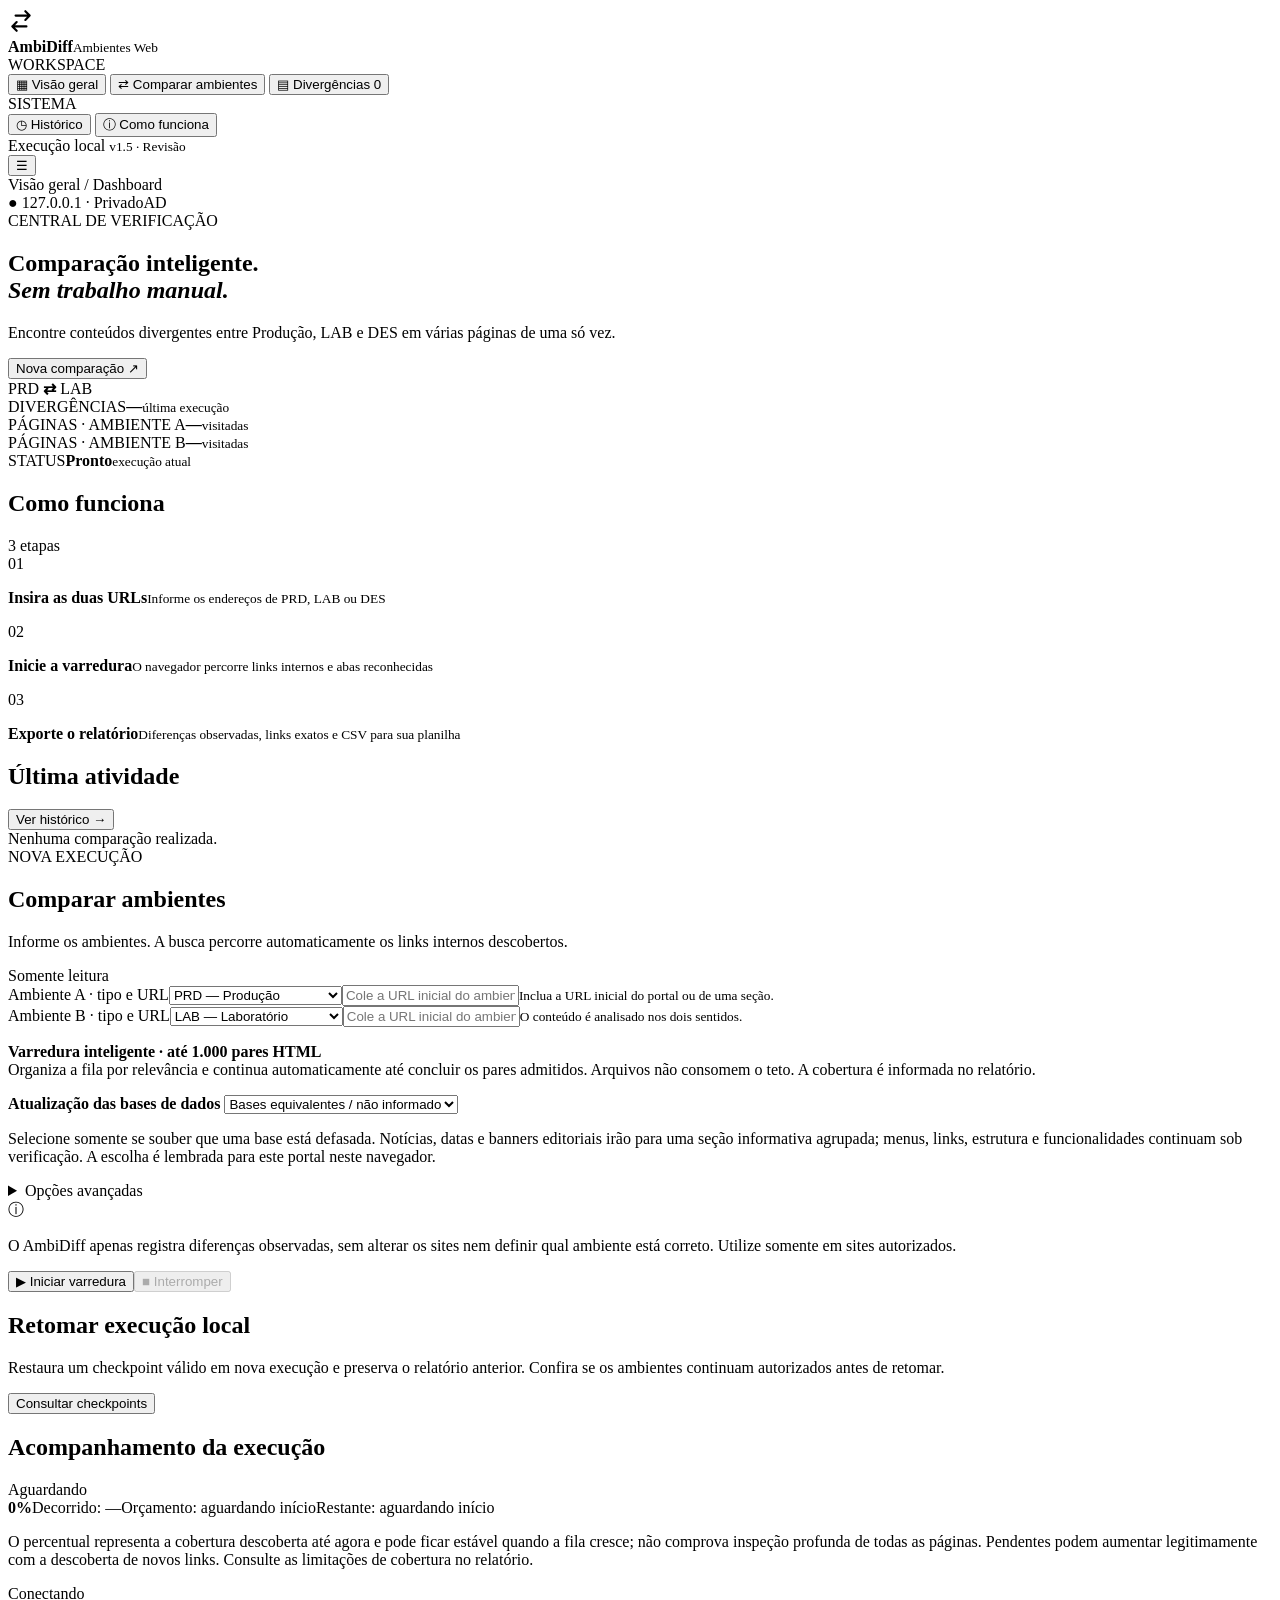
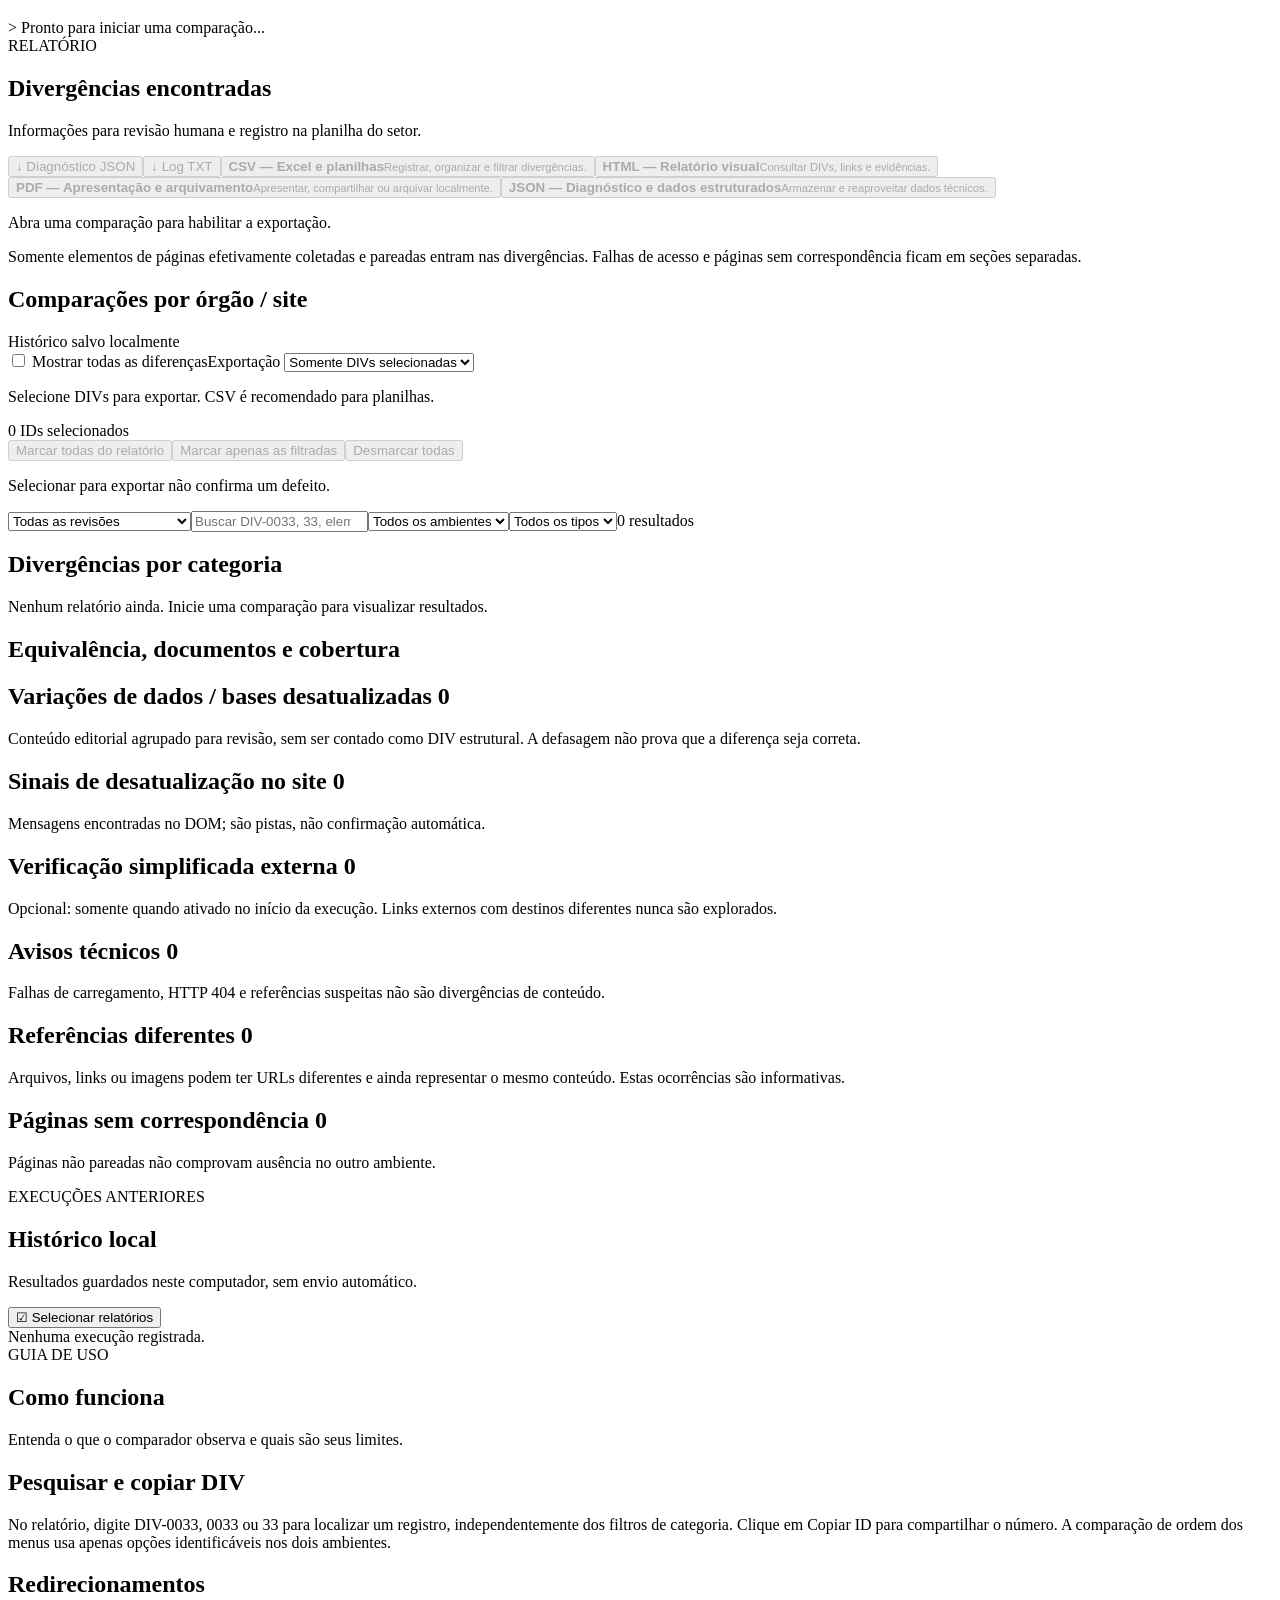
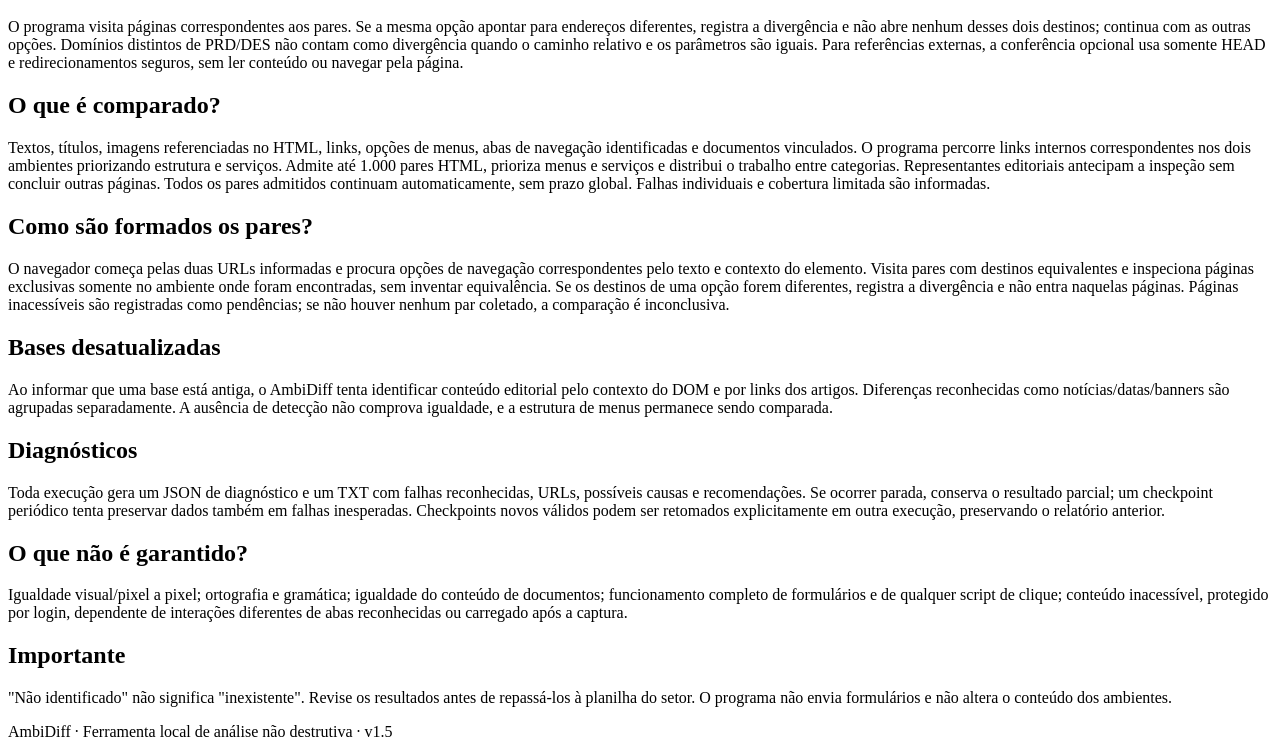
==== commit a46aad23: "perf: otimizar fila dinamica e limitar admissoes HTML a 1000 pares" ====
--- a/web/templates/index.html
+++ b/web/templates/index.html
@@ -31,7 +31,7 @@
         <div class="panel form-panel"><form id="compare-form">
           <div class="form-two"><div class="field"><label for="url-a">Ambiente A <span>· tipo e URL</span></label><select id="nome-a"><option value="PRD">PRD — Produção</option><option value="LAB">LAB — Laboratório</option><option value="DES">DES — Desenvolvimento</option></select><input type="url" id="url-a" autocomplete="off" required placeholder="Cole a URL inicial do ambiente" value=""><small>Inclua a URL inicial do portal ou de uma seção.</small></div>
           <div class="field"><label for="url-b">Ambiente B <span>· tipo e URL</span></label><select id="nome-b"><option value="LAB">LAB — Laboratório</option><option value="DES">DES — Desenvolvimento</option><option value="PRD">PRD — Produção</option></select><input type="url" id="url-b" autocomplete="off" required placeholder="Cole a URL inicial do ambiente" value=""><small>O conteúdo é analisado nos dois sentidos.</small></div></div>
-          <div class="notice"><p><strong>Varredura inteligente e progressiva · orçamento padrão de 20 minutos</strong><br>Prioriza estrutura, menus e serviços; escolhe representantes editoriais e preserva o restante para continuação. Cobertura limitada é informada. Ajuste o aprofundamento e o orçamento em Opções avançadas.</p></div>
+          <div class="notice"><p><strong>Varredura inteligente · até 1.000 pares HTML</strong><br>Organiza a fila por relevância e continua automaticamente até concluir os pares admitidos. Arquivos não consomem o teto. A cobertura é informada no relatório.</p></div>
           <div class="external-settings" id="dataset-settings">
             <label for="ambiente-desatualizado"><strong>Atualização das bases de dados</strong></label>
             <select id="ambiente-desatualizado" aria-describedby="dataset-hint">
@@ -41,7 +41,7 @@
             </select>
             <p id="dataset-hint">Selecione somente se souber que uma base está defasada. Notícias, datas e banners editoriais irão para uma seção informativa agrupada; menus, links, estrutura e funcionalidades continuam sob verificação. A escolha é lembrada para este portal neste navegador.</p>
           </div>
-          <details class="advanced-options"><summary>Opções avançadas</summary><div class="external-settings"><label for="estrategia">Estratégia</label><select id="estrategia"><option value="progressiva">Inteligente e progressiva (padrão)</option><option value="profunda">Aprofundada — todas as ramificações autorizadas</option></select><label for="orcamento-minutos">Orçamento por etapa (minutos)</label><input id="orcamento-minutos" type="number" min="0" max="1440" step="any" value="20"><small>0 remove o limite de tempo. Operações em andamento terminam antes da pausa; pendências e resultados são preservados.</small></div><div class="external-settings"><label><input id="varredura-inteligente" type="checkbox" checked> Reconhecer equivalências estáticas</label><p>Preserva diferenças de opções e destinos; não comprova funcionamento nem identidade documental.</p></div><div class="external-settings"><label><input autocomplete="off" id="auditar-externos" type="checkbox"> Conferir destinos externos autorizados</label>
+          <details class="advanced-options"><summary>Opções avançadas</summary><div class="external-settings"><label><input autocomplete="off" id="auditar-externos" type="checkbox"> Conferir destinos externos autorizados</label>
           <p>Opcional: somente HEAD, até 100 pedidos e 3 redirecionamentos. Sem conteúdo, login ou exploração externa.</p></div>
           <div class="external-settings"><label><input autocomplete="off" id="verificar-cliques" type="checkbox"> Testar cliques de navegação internos</label>
           <p>Opcional: até 12 pares em contexto isolado, somente leitura. Sem formulários ou ações de escrita. O resultado pode ser inconclusivo.</p></div>
@@ -71,7 +71,7 @@
       </section>
       <section class="screen" id="section-historico"><div class="screen-heading"><div><span class="eyebrow">EXECUÇÕES ANTERIORES</span><h1>Histórico local</h1><p>Resultados guardados neste computador, sem envio automático.</p></div><button class="outline-button" type="button" id="history-select-mode">☑ Selecionar relatórios</button></div>
       <div id="history-selection" class="history-selection" hidden><span id="selected-run-count">0 relatórios selecionados</span><button id="select-all-history" class="outline-button" type="button">Selecionar todos</button><button id="delete-selected-runs" class="danger-button" type="button" disabled>🗑 Excluir selecionados</button></div><div class="panel history-container" id="history-list"><div class="empty-state">Nenhuma execução registrada.</div></div></section>
-      <section class="screen" id="section-ajuda"><div class="screen-heading"><div><span class="eyebrow">GUIA DE USO</span><h1>Como funciona</h1><p>Entenda o que o comparador observa e quais são seus limites.</p></div></div><div class="panel help-copy"><h2>Pesquisar e copiar DIV</h2><p>No relatório, digite DIV-0033, 0033 ou 33 para localizar um registro, independentemente dos filtros de categoria. Clique em Copiar ID para compartilhar o número. A comparação de ordem dos menus usa apenas opções identificáveis nos dois ambientes.</p><h2>Redirecionamentos</h2><p>O programa visita páginas correspondentes aos pares. Se a mesma opção apontar para endereços diferentes, registra a divergência e não abre nenhum desses dois destinos; continua com as outras opções. Domínios distintos de PRD/DES não contam como divergência quando o caminho relativo e os parâmetros são iguais. Para referências externas, a conferência opcional usa somente HEAD e redirecionamentos seguros, sem ler conteúdo ou navegar pela página.</p><h2>O que é comparado?</h2><p>Textos, títulos, imagens referenciadas no HTML, links, opções de menus, abas de navegação identificadas e documentos vinculados. O programa percorre links internos correspondentes nos dois ambientes priorizando estrutura e serviços. Por padrão, usa orçamento de 20 minutos por etapa e representantes editoriais; preserva páginas adiadas e informa cobertura parcial. Em Opções avançadas, escolha aprofundamento e orçamento (0 remove o limite). Limites preventivos de memória e falhas continuam ativos.</p><h2>Como são formados os pares?</h2><p>O navegador começa pelas duas URLs informadas e procura opções de navegação correspondentes pelo texto e contexto do elemento. Só visita destinos equivalentes nos dois ambientes. Se os destinos de uma opção forem diferentes, registra a divergência e não entra naquelas páginas. Páginas inacessíveis são registradas como pendências; se não houver nenhum par coletado, a comparação é inconclusiva.</p><h2>Bases desatualizadas</h2><p>Ao informar que uma base está antiga, o AmbiDiff tenta identificar conteúdo editorial pelo contexto do DOM e por links dos artigos. Diferenças reconhecidas como notícias/datas/banners são agrupadas separadamente. A ausência de detecção não comprova igualdade, e a estrutura de menus permanece sendo comparada.</p><h2>Diagnósticos</h2><p>Toda execução gera um JSON de diagnóstico e um TXT com falhas reconhecidas, URLs, possíveis causas e recomendações. Se ocorrer parada, conserva o resultado parcial; um checkpoint periódico tenta preservar dados também em falhas inesperadas. Checkpoints novos válidos podem ser retomados explicitamente em outra execução, preservando o relatório anterior.</p><h2>O que não é garantido?</h2><p>Igualdade visual/pixel a pixel; ortografia e gramática; igualdade do conteúdo de documentos; funcionamento completo de formulários e de qualquer script de clique; conteúdo inacessível, protegido por login, dependente de interações diferentes de abas reconhecidas ou carregado após a captura.</p><h2>Importante</h2><p>"Não identificado" não significa "inexistente". Revise os resultados antes de repassá-los à planilha do setor. O programa não envia formulários e não altera o conteúdo dos ambientes.</p></div></section>
+      <section class="screen" id="section-ajuda"><div class="screen-heading"><div><span class="eyebrow">GUIA DE USO</span><h1>Como funciona</h1><p>Entenda o que o comparador observa e quais são seus limites.</p></div></div><div class="panel help-copy"><h2>Pesquisar e copiar DIV</h2><p>No relatório, digite DIV-0033, 0033 ou 33 para localizar um registro, independentemente dos filtros de categoria. Clique em Copiar ID para compartilhar o número. A comparação de ordem dos menus usa apenas opções identificáveis nos dois ambientes.</p><h2>Redirecionamentos</h2><p>O programa visita páginas correspondentes aos pares. Se a mesma opção apontar para endereços diferentes, registra a divergência e não abre nenhum desses dois destinos; continua com as outras opções. Domínios distintos de PRD/DES não contam como divergência quando o caminho relativo e os parâmetros são iguais. Para referências externas, a conferência opcional usa somente HEAD e redirecionamentos seguros, sem ler conteúdo ou navegar pela página.</p><h2>O que é comparado?</h2><p>Textos, títulos, imagens referenciadas no HTML, links, opções de menus, abas de navegação identificadas e documentos vinculados. O programa percorre links internos correspondentes nos dois ambientes priorizando estrutura e serviços. Admite até 1.000 pares HTML, prioriza menus e serviços e distribui o trabalho entre categorias. Representantes editoriais antecipam a inspeção sem concluir outras páginas. Todos os pares admitidos continuam automaticamente, sem prazo global. Falhas individuais e cobertura limitada são informadas.</p><h2>Como são formados os pares?</h2><p>O navegador começa pelas duas URLs informadas e procura opções de navegação correspondentes pelo texto e contexto do elemento. Visita pares com destinos equivalentes e inspeciona páginas exclusivas somente no ambiente onde foram encontradas, sem inventar equivalência. Se os destinos de uma opção forem diferentes, registra a divergência e não entra naquelas páginas. Páginas inacessíveis são registradas como pendências; se não houver nenhum par coletado, a comparação é inconclusiva.</p><h2>Bases desatualizadas</h2><p>Ao informar que uma base está antiga, o AmbiDiff tenta identificar conteúdo editorial pelo contexto do DOM e por links dos artigos. Diferenças reconhecidas como notícias/datas/banners são agrupadas separadamente. A ausência de detecção não comprova igualdade, e a estrutura de menus permanece sendo comparada.</p><h2>Diagnósticos</h2><p>Toda execução gera um JSON de diagnóstico e um TXT com falhas reconhecidas, URLs, possíveis causas e recomendações. Se ocorrer parada, conserva o resultado parcial; um checkpoint periódico tenta preservar dados também em falhas inesperadas. Checkpoints novos válidos podem ser retomados explicitamente em outra execução, preservando o relatório anterior.</p><h2>O que não é garantido?</h2><p>Igualdade visual/pixel a pixel; ortografia e gramática; igualdade do conteúdo de documentos; funcionamento completo de formulários e de qualquer script de clique; conteúdo inacessível, protegido por login, dependente de interações diferentes de abas reconhecidas ou carregado após a captura.</p><h2>Importante</h2><p>"Não identificado" não significa "inexistente". Revise os resultados antes de repassá-los à planilha do setor. O programa não envia formulários e não altera o conteúdo dos ambientes.</p></div></section>
       <footer>AmbiDiff · Ferramenta local de análise não destrutiva · v1.5</footer>
     </div>
   </main>
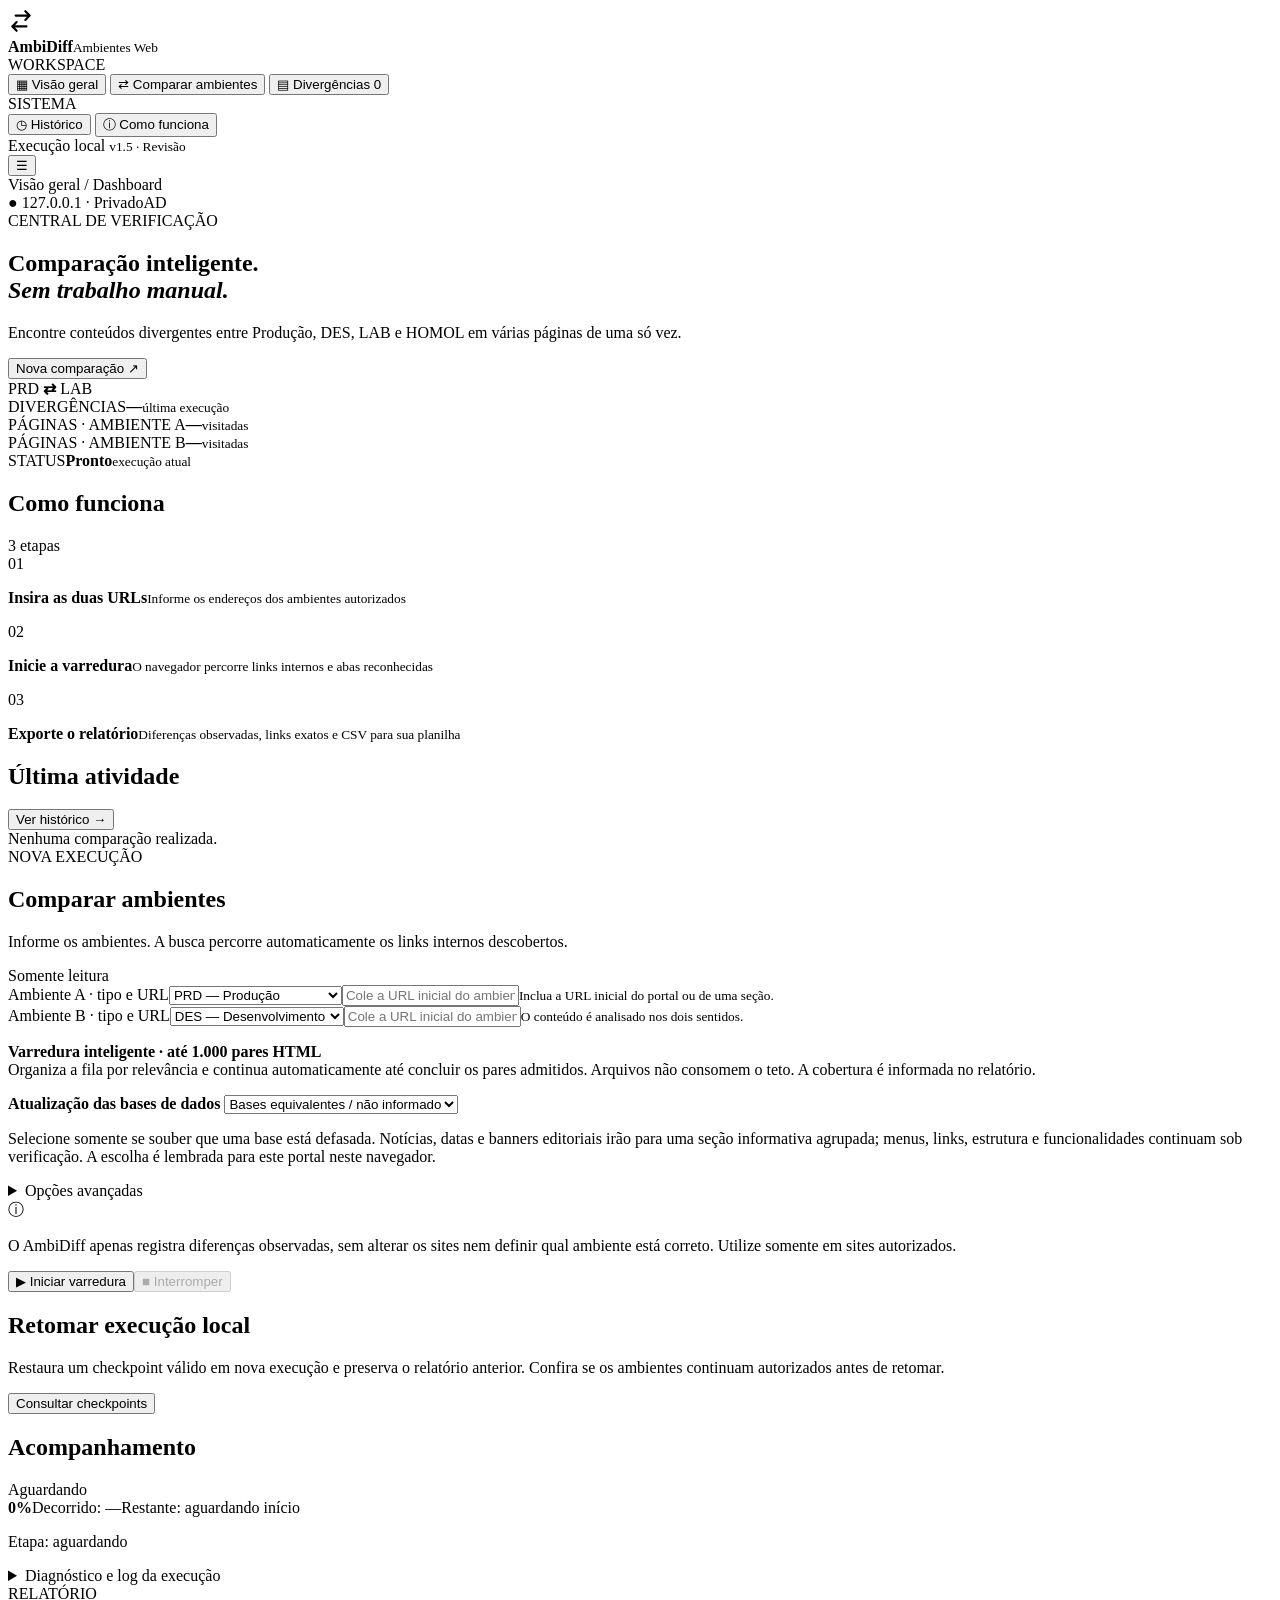
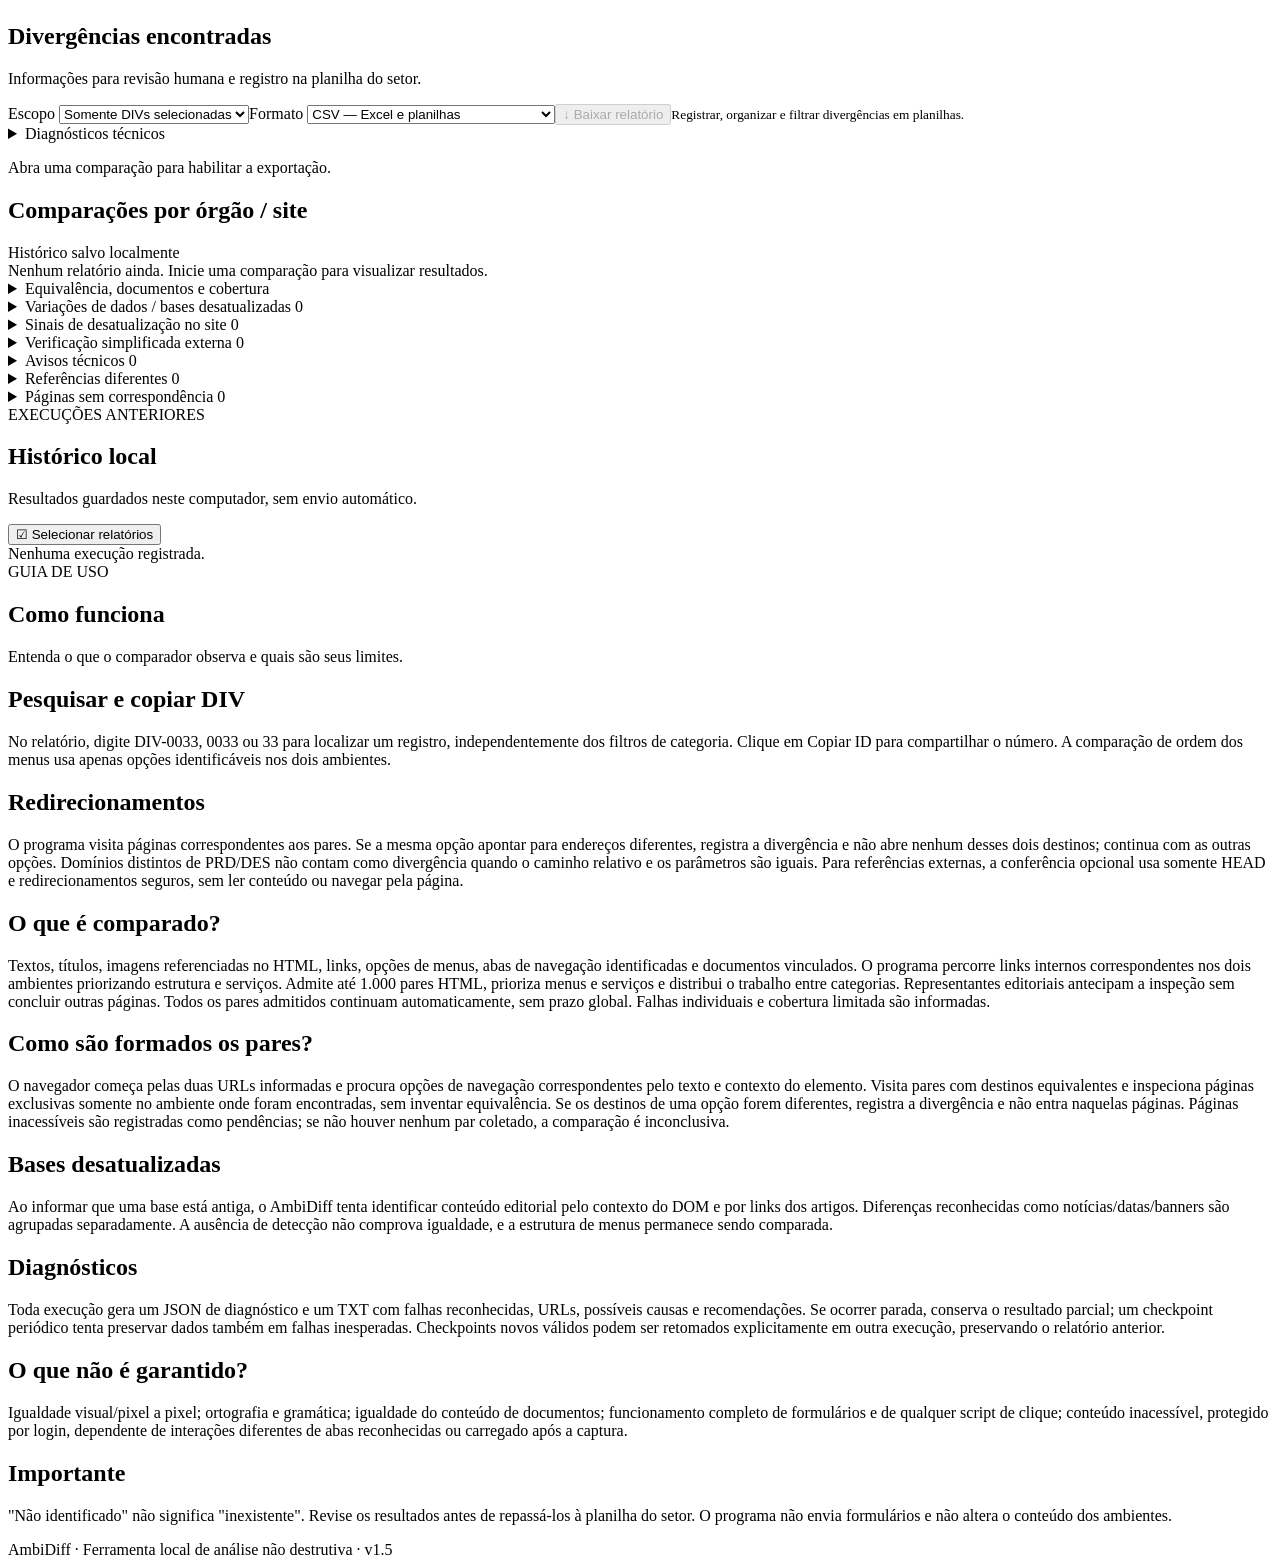
==== commit 4f2b4bce: "fix: estabilizar varredura, progresso e interface com HOMOL" ====
--- a/web/templates/index.html
+++ b/web/templates/index.html
@@ -23,14 +23,14 @@
     <header class="topbar"><button class="mobile-menu" id="mobile-menu" aria-label="Menu">☰</button><div id="breadcrumb">Visão geral <span>/ Dashboard</span></div><div class="top-end"><span class="local-chip">● 127.0.0.1 · Privado</span><span class="avatar">AD</span></div></header>
     <div class="main-scroll">
       <section class="screen active" id="section-dashboard">
-        <div class="welcome"><div><span class="eyebrow">CENTRAL DE VERIFICAÇÃO</span><h1>Comparação inteligente.<br><em>Sem trabalho manual.</em></h1><p>Encontre conteúdos divergentes entre Produção, LAB e DES em várias páginas de uma só vez.</p><button id="go-compare" class="primary-button">Nova comparação <span>↗</span></button></div><div class="hero-deco" aria-hidden="true"><div class="orb-a"></div><div class="orb-b"></div><span>PRD <b>⇄</b> LAB</span></div></div>
+        <div class="welcome"><div><span class="eyebrow">CENTRAL DE VERIFICAÇÃO</span><h1>Comparação inteligente.<br><em>Sem trabalho manual.</em></h1><p>Encontre conteúdos divergentes entre Produção, DES, LAB e HOMOL em várias páginas de uma só vez.</p><button id="go-compare" class="primary-button">Nova comparação <span>↗</span></button></div><div class="hero-deco" aria-hidden="true"><div class="orb-a"></div><div class="orb-b"></div><span>PRD <b>⇄</b> LAB</span></div></div>
         <div class="stats" id="stats"><div class="metric"><span>DIVERGÊNCIAS</span><strong id="stat-divergencias">—</strong><small>última execução</small></div><div class="metric"><span>PÁGINAS · AMBIENTE A</span><strong id="stat-a">—</strong><small>visitadas</small></div><div class="metric"><span>PÁGINAS · AMBIENTE B</span><strong id="stat-b">—</strong><small>visitadas</small></div><div class="metric"><span>STATUS</span><strong class="status-text" id="stat-status">Pronto</strong><small>execução atual</small></div></div>
-        <div class="two-grid"><div class="panel"><div class="panel-title"><h2>Como funciona</h2><span class="mini-tag">3 etapas</span></div><div class="steps"><div><span class="step-num">01</span><p><strong>Insira as duas URLs</strong><small>Informe os endereços de PRD, LAB ou DES</small></p></div><div><span class="step-num">02</span><p><strong>Inicie a varredura</strong><small>O navegador percorre links internos e abas reconhecidas</small></p></div><div><span class="step-num">03</span><p><strong>Exporte o relatório</strong><small>Diferenças observadas, links exatos e CSV para sua planilha</small></p></div></div></div><div class="panel"><div class="panel-title"><h2>Última atividade</h2><button class="ghost-link" id="go-history">Ver histórico →</button></div><div class="activity" id="activity"><div class="empty-mini">Nenhuma comparação realizada.</div></div></div></div>
+        <div class="two-grid"><div class="panel"><div class="panel-title"><h2>Como funciona</h2><span class="mini-tag">3 etapas</span></div><div class="steps"><div><span class="step-num">01</span><p><strong>Insira as duas URLs</strong><small>Informe os endereços dos ambientes autorizados</small></p></div><div><span class="step-num">02</span><p><strong>Inicie a varredura</strong><small>O navegador percorre links internos e abas reconhecidas</small></p></div><div><span class="step-num">03</span><p><strong>Exporte o relatório</strong><small>Diferenças observadas, links exatos e CSV para sua planilha</small></p></div></div></div><div class="panel"><div class="panel-title"><h2>Última atividade</h2><button class="ghost-link" id="go-history">Ver histórico →</button></div><div class="activity" id="activity"><div class="empty-mini">Nenhuma comparação realizada.</div></div></div></div>
       </section>
       <section class="screen" id="section-comparar"><div class="screen-heading"><div><span class="eyebrow">NOVA EXECUÇÃO</span><h1>Comparar ambientes</h1><p>Informe os ambientes. A busca percorre automaticamente os links internos descobertos.</p></div><span class="mini-tag">Somente leitura</span></div>
         <div class="panel form-panel"><form id="compare-form">
           <div class="form-two"><div class="field"><label for="url-a">Ambiente A <span>· tipo e URL</span></label><select id="nome-a"><option value="PRD">PRD — Produção</option><option value="LAB">LAB — Laboratório</option><option value="DES">DES — Desenvolvimento</option></select><input type="url" id="url-a" autocomplete="off" required placeholder="Cole a URL inicial do ambiente" value=""><small>Inclua a URL inicial do portal ou de uma seção.</small></div>
-          <div class="field"><label for="url-b">Ambiente B <span>· tipo e URL</span></label><select id="nome-b"><option value="LAB">LAB — Laboratório</option><option value="DES">DES — Desenvolvimento</option><option value="PRD">PRD — Produção</option></select><input type="url" id="url-b" autocomplete="off" required placeholder="Cole a URL inicial do ambiente" value=""><small>O conteúdo é analisado nos dois sentidos.</small></div></div>
+          <div class="field"><label for="url-b">Ambiente B <span>· tipo e URL</span></label><select id="nome-b"><option value="DES">DES — Desenvolvimento</option><option value="LAB">LAB — Laboratório</option><option value="HOMOL">HOMOL — Homologação</option></select><input type="url" id="url-b" autocomplete="off" required placeholder="Cole a URL inicial do ambiente" value=""><small>O conteúdo é analisado nos dois sentidos.</small></div></div>
           <div class="notice"><p><strong>Varredura inteligente · até 1.000 pares HTML</strong><br>Organiza a fila por relevância e continua automaticamente até concluir os pares admitidos. Arquivos não consomem o teto. A cobertura é informada no relatório.</p></div>
           <div class="external-settings" id="dataset-settings">
             <label for="ambiente-desatualizado"><strong>Atualização das bases de dados</strong></label>
@@ -48,26 +48,33 @@
           </details><div class="notice"><span>ⓘ</span><p>O AmbiDiff apenas registra diferenças observadas, sem alterar os sites nem definir qual ambiente está correto. Utilize somente em sites autorizados.</p></div>
           <div class="action-bar"><button class="primary-button" type="submit" id="run-button">▶ Iniciar varredura</button><button class="outline-button" type="button" id="stop-button" disabled>■ Interromper</button><span class="error-text" id="form-error" role="alert"></span></div>
         </form></div>
-        <div class="panel"><h2>Retomar execução local</h2><p>Restaura um checkpoint válido em nova execução e preserva o relatório anterior. Confira se os ambientes continuam autorizados antes de retomar.</p><button type="button" class="outline-button" id="refresh-checkpoints">Consultar checkpoints</button><div id="checkpoint-list" role="status"></div></div><div class="panel progress-panel"><div class="panel-title"><h2>Acompanhamento da execução</h2><span class="running-label" id="running-label">Aguardando</span></div><div class="progress-line" id="progress-track" role="progressbar" aria-label="Cobertura conhecida e etapa da execução" aria-valuemin="0" aria-valuemax="100" aria-valuenow="0"><div id="progress-fill"></div></div><div class="progress-stats"><strong id="progress-percent">0%</strong><span id="progress-elapsed">Decorrido: —</span><span id="progress-budget">Orçamento: aguardando início</span><span id="progress-eta">Restante: aguardando início</span></div><div id="failure-diagnostics" class="notice" hidden><span>⚠</span><p>Falha inesperada. Baixe os arquivos de diagnóstico:<br><a id="failure-json" href="#">Diagnóstico JSON</a> · <a id="failure-txt" href="#">Log TXT</a></p></div><p class="dim-copy">O percentual representa a cobertura descoberta até agora e pode ficar estável quando a fila cresce; não comprova inspeção profunda de todas as páginas. Pendentes podem aumentar legitimamente com a descoberta de novos links. Consulte as limitações de cobertura no relatório.</p><p id="connection-state" role="status">Conectando</p><p id="execution-details"></p><a id="live-log-download" hidden>Baixar log completo</a><div class="terminal" id="terminal" aria-live="polite"><span class="term-placeholder">&gt; Pronto para iniciar uma comparação...</span></div></div>
+        <div class="panel"><h2>Retomar execução local</h2><p>Restaura um checkpoint válido em nova execução e preserva o relatório anterior. Confira se os ambientes continuam autorizados antes de retomar.</p><button type="button" class="outline-button" id="refresh-checkpoints">Consultar checkpoints</button><div id="checkpoint-list" role="status"></div></div><div class="panel progress-panel"><div class="panel-title"><h2>Acompanhamento</h2><span class="running-label" id="running-label">Aguardando</span></div>
+        <div class="progress-line" id="progress-track" role="progressbar" aria-label="Pares admitidos com estado final" aria-valuemin="0" aria-valuemax="100" aria-valuenow="0"><div id="progress-fill"></div></div>
+        <div class="progress-stats"><strong id="progress-percent">0%</strong><span id="progress-elapsed">Decorrido: —</span><span id="progress-eta">Restante: aguardando início</span></div>
+        <div id="execution-summary" class="execution-summary" role="status"></div><p id="execution-current">Etapa: aguardando</p>
+        <div id="failure-diagnostics" class="notice important-warning" role="alert" hidden><strong id="failure-title"></strong><p id="failure-reason"></p><p id="failure-context"></p><p><a id="failure-json" href="#">Diagnóstico da execução (JSON)</a> · <a id="failure-txt" href="#">Log técnico (TXT)</a></p></div>
+        <details class="execution-diagnostics"><summary>Diagnóstico e log da execução</summary><p id="progress-budget">Até 1.000 pares HTML · sem prazo global</p><p id="connection-state" role="status">Conectando</p><p id="execution-details"></p><a id="live-log-download" hidden>Baixar log completo</a><div class="terminal" id="terminal" aria-live="polite"><span class="term-placeholder">&gt; Pronto para iniciar uma comparação...</span></div></details>
+        </div>
       </section>
-      <section class="screen" id="section-resultados"><div class="screen-heading"><div><span class="eyebrow">RELATÓRIO</span><h1>Divergências encontradas</h1><p>Informações para revisão humana e registro na planilha do setor.</p></div><div class="export-actions" aria-describedby="export-feedback"><button class="outline-button" data-export="diagnostico-json" disabled>↓ Diagnóstico JSON</button><button class="outline-button" data-export="diagnostico-txt" disabled>↓ Log TXT</button><button class="outline-button" data-export="csv" disabled><strong>CSV — Excel e planilhas</strong><small>Registrar, organizar e filtrar divergências.</small></button><button class="outline-button" data-export="html" disabled><strong>HTML — Relatório visual</strong><small>Consultar DIVs, links e evidências.</small></button><button class="outline-button" data-export="pdf" disabled><strong>PDF — Apresentação e arquivamento</strong><small>Apresentar, compartilhar ou arquivar localmente.</small></button><button class="outline-button" data-export="json" disabled><strong>JSON — Diagnóstico e dados estruturados</strong><small>Armazenar e reaproveitar dados técnicos.</small></button></div></div>
-      <p id="export-feedback" class="export-feedback" role="status" aria-live="polite">Abra uma comparação para habilitar a exportação.</p><div class="notice result-notice">Somente elementos de páginas efetivamente coletadas e pareadas entram nas divergências. Falhas de acesso e páginas sem correspondência ficam em seções separadas.</div>
+      <section class="screen" id="section-resultados"><div class="screen-heading"><div><span class="eyebrow">RELATÓRIO</span><h1>Divergências encontradas</h1><p>Informações para revisão humana e registro na planilha do setor.</p></div><div class="export-actions" aria-describedby="export-feedback"><label>Escopo <select id="export-scope"><option value="selecionadas">Somente DIVs selecionadas</option><option value="completo">Relatório completo</option><option value="principal">Relatório principal</option><option value="relevantes">Somente relevantes</option></select></label><label>Formato <select id="export-format" aria-describedby="export-description"><option value="csv">CSV — Excel e planilhas</option><option value="html">HTML — Relatório visual</option><option value="pdf">PDF — Apresentação e arquivamento</option><option value="json">JSON — Dados do relatório</option></select></label><button id="download-report" class="primary-button" data-export="csv" disabled>↓ Baixar relatório</button><small id="export-description">Registrar, organizar e filtrar divergências em planilhas.</small></div></div>
+      <details class="export-diagnostics"><summary>Diagnósticos técnicos</summary><p>O JSON do relatório contém os dados do escopo escolhido. O diagnóstico da execução reúne falhas, bloqueios, recuperações e métricas; o TXT apresenta o log técnico.</p><button class="outline-button" data-export="diagnostico-json" disabled>↓ Diagnóstico da execução (JSON)</button><button class="outline-button" data-export="diagnostico-txt" disabled>↓ Log técnico (TXT)</button></details>
+      <p id="export-feedback" class="export-feedback" role="status" aria-live="polite">Abra uma comparação para habilitar a exportação.</p>
       <div class="panel folders-panel"><div class="panel-title"><h2>Comparações por órgão / site</h2><span class="mini-tag">Histórico salvo localmente</span></div><div id="comparison-folders" class="folders-list"></div></div>
       <div id="report-summary" class="notice" hidden></div>
-      <label><input type="checkbox" id="show-all-differences"> Mostrar todas as diferenças</label><label>Exportação <select id="export-scope"><option value="selecionadas">Somente DIVs selecionadas</option><option value="completo">Relatório completo</option><option value="principal">Relatório principal</option><option value="relevantes">Somente relevantes</option></select></label><p id="export-suggestion" role="status">Selecione DIVs para exportar. CSV é recomendado para planilhas.</p><span id="selected-count">0 IDs selecionados</span><div class="bulk-selection" aria-label="Seleção em massa"><button type="button" class="outline-button" id="select-all-divs" disabled>Marcar todas do relatório</button><button type="button" class="outline-button" id="select-filtered-divs" disabled>Marcar apenas as filtradas</button><button type="button" class="outline-button" id="clear-selected-divs" disabled>Desmarcar todas</button><p id="selection-feedback" role="status" aria-live="polite">Selecionar para exportar não confirma um defeito.</p></div><div class="filters panel"><select id="filter-review" aria-label="Filtrar revisão"><option value="todos">Todas as revisões</option><option value="pendentes">Revisão pendente</option><option value="confirmadas">Confirmadas manualmente</option></select><input id="search-results" type="search" placeholder="Buscar DIV-0033, 33, elemento, página ou URL..."><select id="filter-side"><option value="todos">Todos os ambientes</option></select><select id="filter-type"><option value="todos">Todos os tipos</option></select><span id="visible-count">0 resultados</span></div>
+      <div id="difference-controls" hidden><label><input type="checkbox" id="show-all-differences"> Mostrar todas as diferenças</label><p id="export-suggestion" role="status">Selecione DIVs para exportar. CSV é recomendado para planilhas.</p><span id="selected-count">0 IDs selecionados</span><div class="bulk-selection" aria-label="Seleção em massa"><button type="button" class="outline-button" id="select-all-divs" disabled>Marcar todas do relatório</button><button type="button" class="outline-button" id="select-filtered-divs" disabled>Marcar apenas as filtradas</button><button type="button" class="outline-button" id="clear-selected-divs" disabled>Desmarcar todas</button><p id="selection-feedback" role="status" aria-live="polite">Selecionar para exportar não confirma um defeito.</p></div><div class="filters panel"><select id="filter-review" aria-label="Filtrar revisão"><option value="todos">Todas as revisões</option><option value="pendentes">Revisão pendente</option><option value="confirmadas">Confirmadas manualmente</option></select><input id="search-results" type="search" placeholder="Buscar DIV-0033, 33, elemento, página ou URL..."><select id="filter-side"><option value="todos">Todos os ambientes</option></select><select id="filter-type"><option value="todos">Todos os tipos</option></select><span id="visible-count">0 resultados</span></div>
       <div class="category-toolbar" id="category-toolbar" aria-label="Categorias de divergências"></div>
-      <h2 class="result-section-title">Divergências por categoria</h2><div id="result-list" class="result-list"><div class="empty-state">Nenhum relatório ainda. Inicie uma comparação para visualizar resultados.</div></div><button id="load-more" class="outline-button load-more" hidden>Mostrar mais resultados</button>
-      <div class="panel secondary-results"><h2>Equivalência, documentos e cobertura</h2><div id="smart-results"></div></div>
-      <div class="panel secondary-results"><h2>Variações de dados / bases desatualizadas <span id="data-count" class="mini-tag">0</span></h2>
+      <h2 class="result-section-title">Divergências para revisão</h2></div><div id="result-list" class="result-list"><div class="empty-state">Nenhum relatório ainda. Inicie uma comparação para visualizar resultados.</div></div><button id="load-more" class="outline-button load-more" hidden>Mostrar mais resultados</button>
+      <details class="panel secondary-results"><summary>Equivalência, documentos e cobertura</summary><div id="smart-results"></div></details>
+      <details class="panel secondary-results"><summary>Variações de dados / bases desatualizadas <span id="data-count" class="mini-tag">0</span></summary>
       <p class="dim-copy">Conteúdo editorial agrupado para revisão, sem ser contado como DIV estrutural. A defasagem não prova que a diferença seja correta.</p>
-      <div id="data-variations"></div></div>
-      <div class="panel secondary-results"><h2>Sinais de desatualização no site <span id="signal-count" class="mini-tag">0</span></h2>
+      <div id="data-variations"></div></details>
+      <details class="panel secondary-results"><summary>Sinais de desatualização no site <span id="signal-count" class="mini-tag">0</span></summary>
       <p class="dim-copy">Mensagens encontradas no DOM; são pistas, não confirmação automática.</p>
-      <div id="stale-signals"></div></div>
-      <div class="panel secondary-results"><h2>Verificação simplificada externa <span id="external-count" class="mini-tag">0</span></h2><p class="dim-copy">Opcional: somente quando ativado no início da execução. Links externos com destinos diferentes nunca são explorados.</p><div id="external-checks"></div></div>
-      <div class="panel secondary-results"><h2>Avisos técnicos <span id="tech-count" class="mini-tag">0</span></h2><p class="dim-copy">Falhas de carregamento, HTTP 404 e referências suspeitas não são divergências de conteúdo.</p><div id="technical-warnings"></div></div>
-      <div class="panel secondary-results"><h2>Referências diferentes <span id="refs-count" class="mini-tag">0</span></h2><p class="dim-copy">Arquivos, links ou imagens podem ter URLs diferentes e ainda representar o mesmo conteúdo. Estas ocorrências são informativas.</p><div id="reference-warnings"></div></div>
-      <div class="panel secondary-results"><h2>Páginas sem correspondência <span id="pending-count" class="mini-tag">0</span></h2><p class="dim-copy">Páginas não pareadas não comprovam ausência no outro ambiente.</p><div id="pending-pages"></div></div>
+      <div id="stale-signals"></div></details>
+      <details class="panel secondary-results"><summary>Verificação simplificada externa <span id="external-count" class="mini-tag">0</span></summary><p class="dim-copy">Opcional: somente quando ativado no início da execução. Links externos com destinos diferentes nunca são explorados.</p><div id="external-checks"></div></details>
+      <details class="panel secondary-results"><summary>Avisos técnicos <span id="tech-count" class="mini-tag">0</span></summary><p class="dim-copy">Falhas de carregamento, HTTP 404 e referências suspeitas não são divergências de conteúdo.</p><div id="technical-warnings"></div></details>
+      <details class="panel secondary-results"><summary>Referências diferentes <span id="refs-count" class="mini-tag">0</span></summary><p class="dim-copy">Arquivos, links ou imagens podem ter URLs diferentes e ainda representar o mesmo conteúdo. Estas ocorrências são informativas.</p><div id="reference-warnings"></div></details>
+      <details class="panel secondary-results"><summary>Páginas sem correspondência <span id="pending-count" class="mini-tag">0</span></summary><p class="dim-copy">Páginas não pareadas não comprovam ausência no outro ambiente.</p><div id="pending-pages"></div></details>
       </section>
       <section class="screen" id="section-historico"><div class="screen-heading"><div><span class="eyebrow">EXECUÇÕES ANTERIORES</span><h1>Histórico local</h1><p>Resultados guardados neste computador, sem envio automático.</p></div><button class="outline-button" type="button" id="history-select-mode">☑ Selecionar relatórios</button></div>
       <div id="history-selection" class="history-selection" hidden><span id="selected-run-count">0 relatórios selecionados</span><button id="select-all-history" class="outline-button" type="button">Selecionar todos</button><button id="delete-selected-runs" class="danger-button" type="button" disabled>🗑 Excluir selecionados</button></div><div class="panel history-container" id="history-list"><div class="empty-state">Nenhuma execução registrada.</div></div></section>
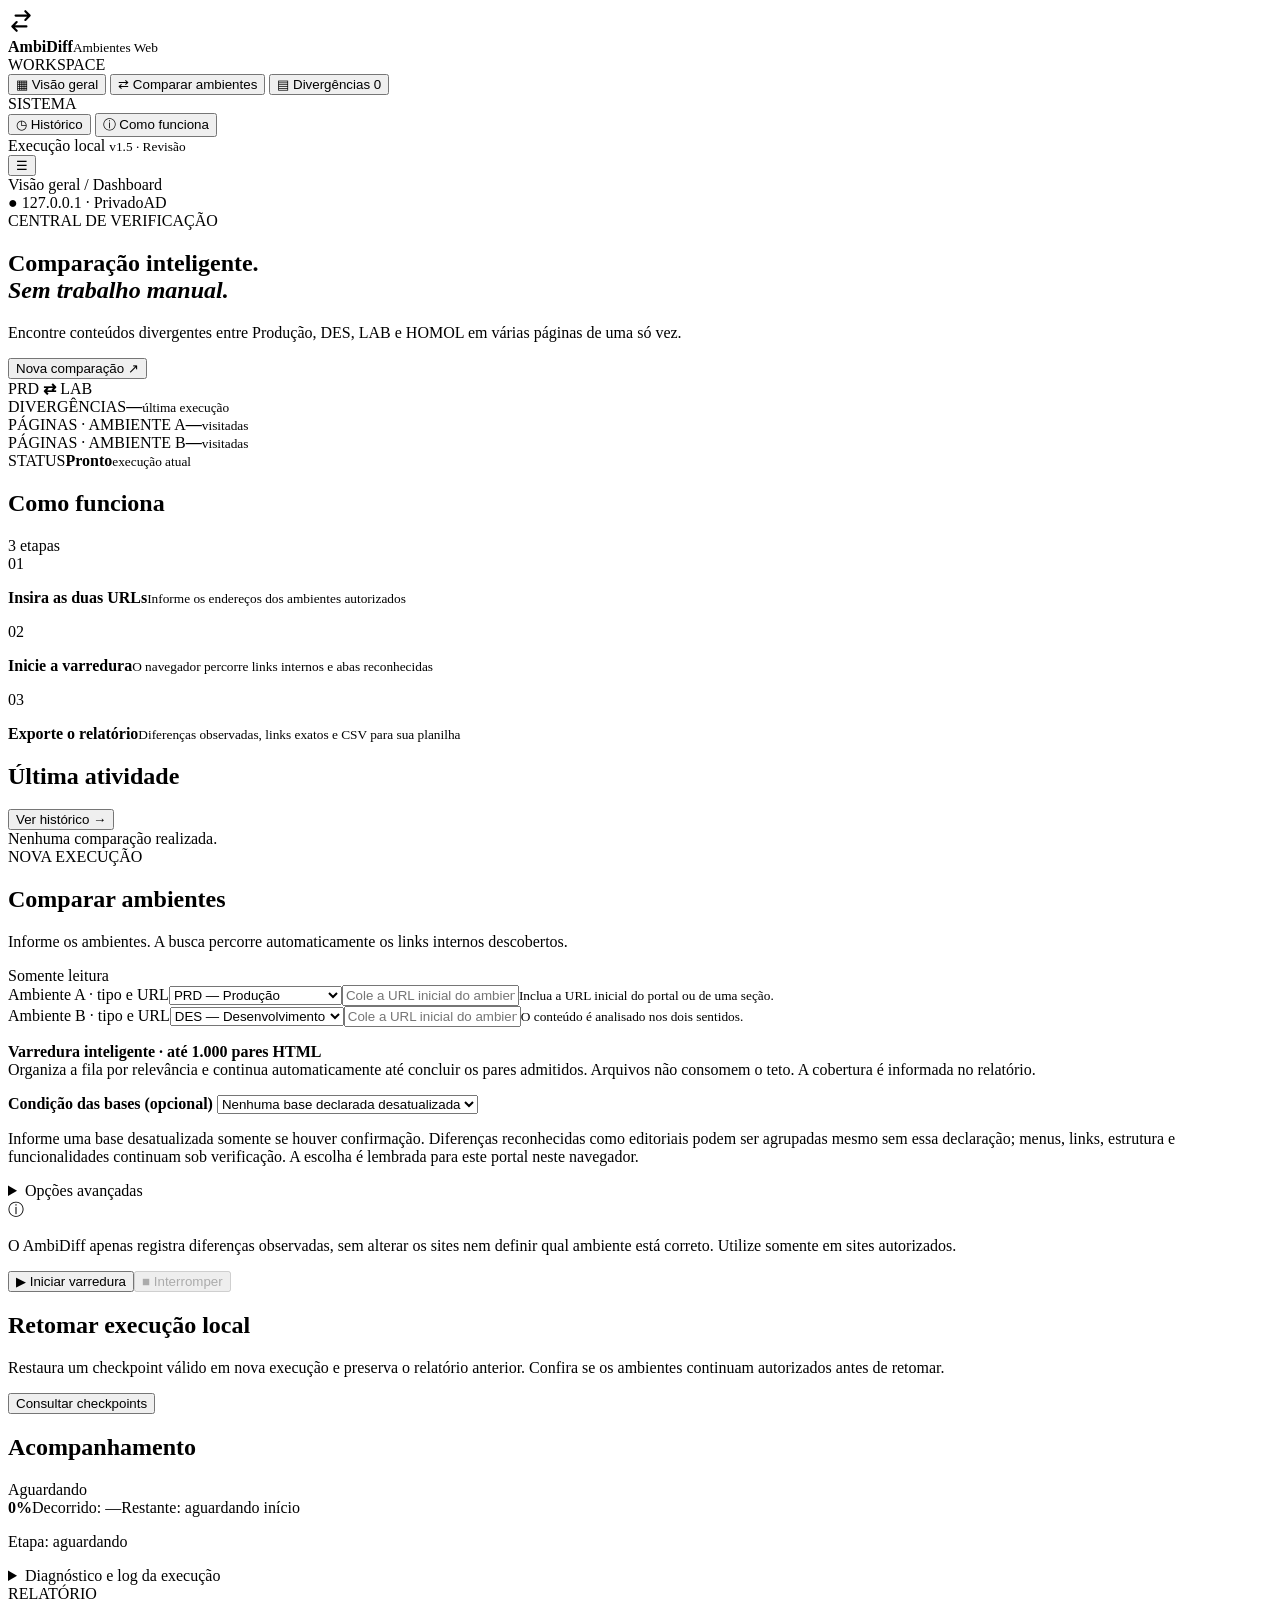
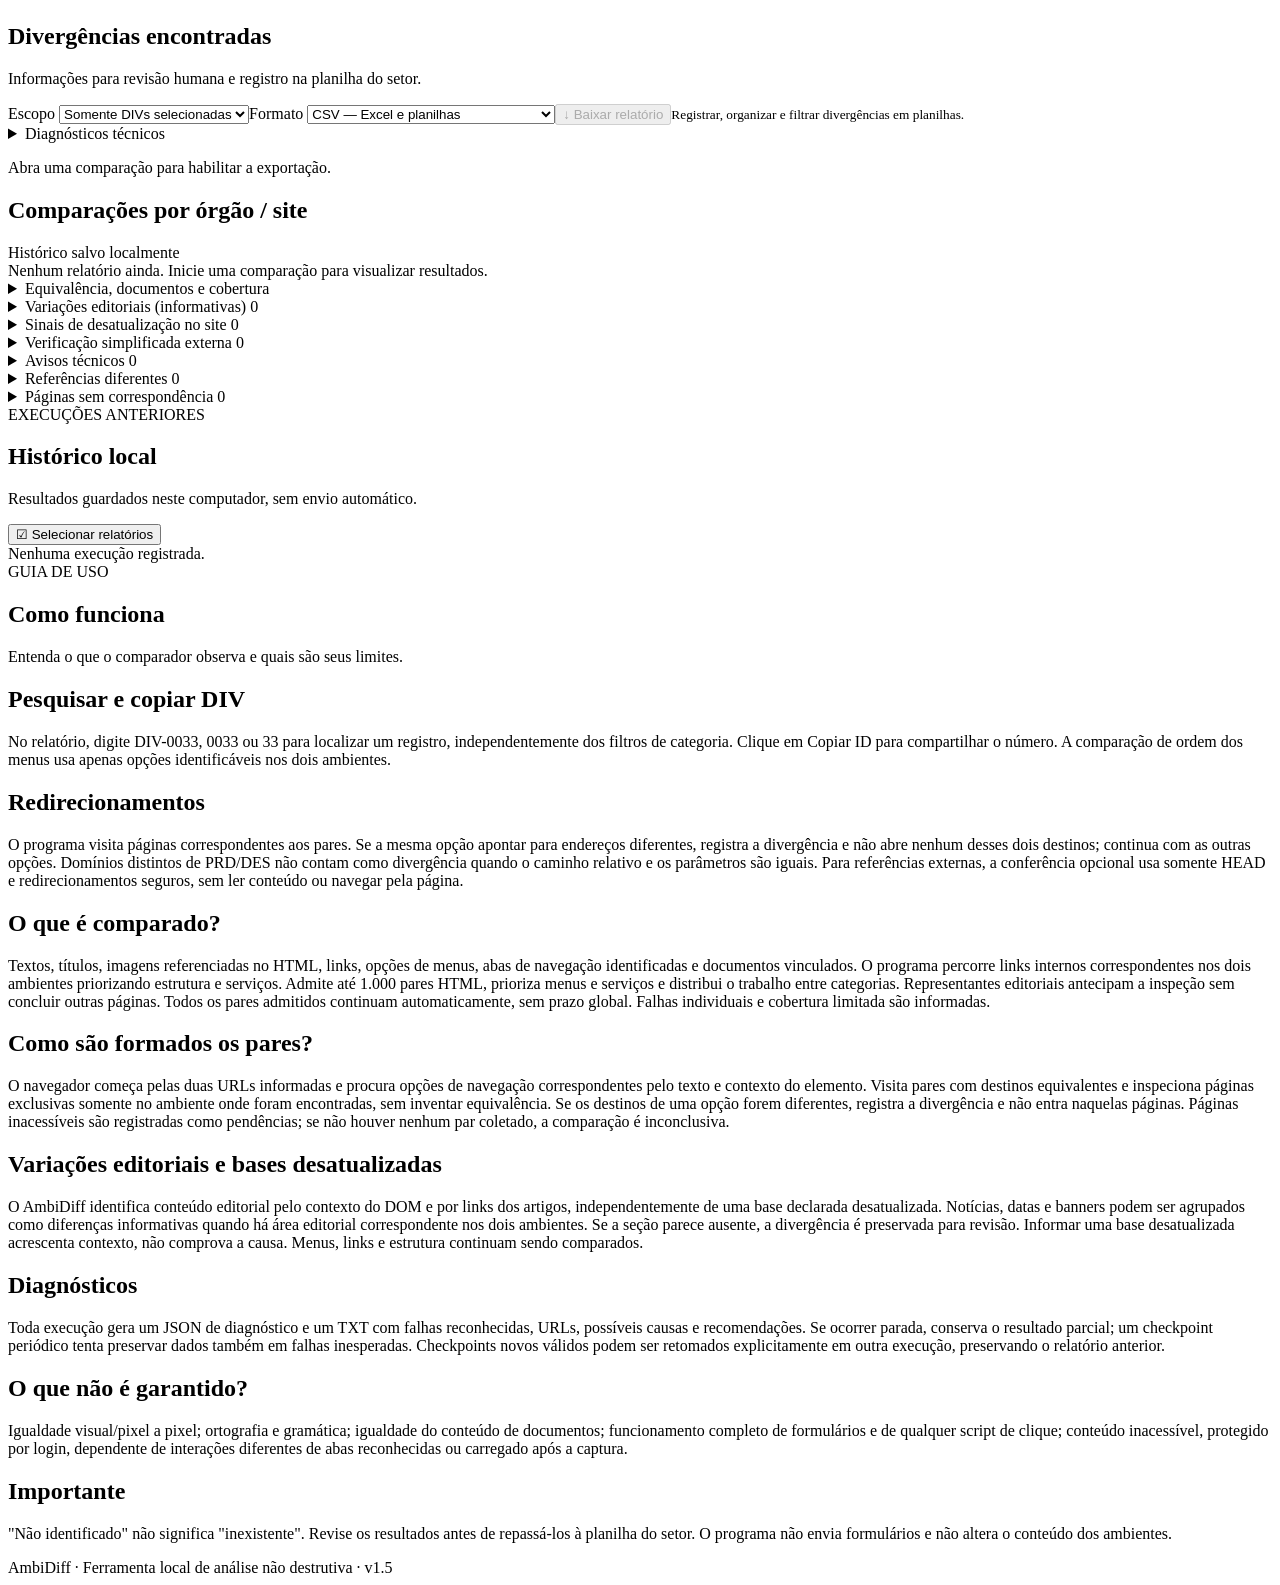
==== commit 58066227: "docs(ui): esclarecer opção de atualização e agrupamento editorial automático" ====
--- a/web/templates/index.html
+++ b/web/templates/index.html
@@ -33,13 +33,13 @@
           <div class="field"><label for="url-b">Ambiente B <span>· tipo e URL</span></label><select id="nome-b"><option value="DES">DES — Desenvolvimento</option><option value="LAB">LAB — Laboratório</option><option value="HOMOL">HOMOL — Homologação</option></select><input type="url" id="url-b" autocomplete="off" required placeholder="Cole a URL inicial do ambiente" value=""><small>O conteúdo é analisado nos dois sentidos.</small></div></div>
           <div class="notice"><p><strong>Varredura inteligente · até 1.000 pares HTML</strong><br>Organiza a fila por relevância e continua automaticamente até concluir os pares admitidos. Arquivos não consomem o teto. A cobertura é informada no relatório.</p></div>
           <div class="external-settings" id="dataset-settings">
-            <label for="ambiente-desatualizado"><strong>Atualização das bases de dados</strong></label>
+            <label for="ambiente-desatualizado"><strong>Condição das bases (opcional)</strong></label>
             <select id="ambiente-desatualizado" aria-describedby="dataset-hint">
-              <option value="">Bases equivalentes / não informado</option>
+              <option value="">Nenhuma base declarada desatualizada</option>
               <option value="A">Ambiente A está desatualizado</option>
               <option value="B">Ambiente B está desatualizado</option>
             </select>
-            <p id="dataset-hint">Selecione somente se souber que uma base está defasada. Notícias, datas e banners editoriais irão para uma seção informativa agrupada; menus, links, estrutura e funcionalidades continuam sob verificação. A escolha é lembrada para este portal neste navegador.</p>
+            <p id="dataset-hint">Informe uma base desatualizada somente se houver confirmação. Diferenças reconhecidas como editoriais podem ser agrupadas mesmo sem essa declaração; menus, links, estrutura e funcionalidades continuam sob verificação. A escolha é lembrada para este portal neste navegador.</p>
           </div>
           <details class="advanced-options"><summary>Opções avançadas</summary><div class="external-settings"><label><input autocomplete="off" id="auditar-externos" type="checkbox"> Conferir destinos externos autorizados</label>
           <p>Opcional: somente HEAD, até 100 pedidos e 3 redirecionamentos. Sem conteúdo, login ou exploração externa.</p></div>
@@ -65,7 +65,7 @@
       <div class="category-toolbar" id="category-toolbar" aria-label="Categorias de divergências"></div>
       <h2 class="result-section-title">Divergências para revisão</h2></div><div id="result-list" class="result-list"><div class="empty-state">Nenhum relatório ainda. Inicie uma comparação para visualizar resultados.</div></div><button id="load-more" class="outline-button load-more" hidden>Mostrar mais resultados</button>
       <details class="panel secondary-results"><summary>Equivalência, documentos e cobertura</summary><div id="smart-results"></div></details>
-      <details class="panel secondary-results"><summary>Variações de dados / bases desatualizadas <span id="data-count" class="mini-tag">0</span></summary>
+      <details class="panel secondary-results"><summary>Variações editoriais (informativas) <span id="data-count" class="mini-tag">0</span></summary>
       <p class="dim-copy">Conteúdo editorial agrupado para revisão, sem ser contado como DIV estrutural. A defasagem não prova que a diferença seja correta.</p>
       <div id="data-variations"></div></details>
       <details class="panel secondary-results"><summary>Sinais de desatualização no site <span id="signal-count" class="mini-tag">0</span></summary>
@@ -78,7 +78,7 @@
       </section>
       <section class="screen" id="section-historico"><div class="screen-heading"><div><span class="eyebrow">EXECUÇÕES ANTERIORES</span><h1>Histórico local</h1><p>Resultados guardados neste computador, sem envio automático.</p></div><button class="outline-button" type="button" id="history-select-mode">☑ Selecionar relatórios</button></div>
       <div id="history-selection" class="history-selection" hidden><span id="selected-run-count">0 relatórios selecionados</span><button id="select-all-history" class="outline-button" type="button">Selecionar todos</button><button id="delete-selected-runs" class="danger-button" type="button" disabled>🗑 Excluir selecionados</button></div><div class="panel history-container" id="history-list"><div class="empty-state">Nenhuma execução registrada.</div></div></section>
-      <section class="screen" id="section-ajuda"><div class="screen-heading"><div><span class="eyebrow">GUIA DE USO</span><h1>Como funciona</h1><p>Entenda o que o comparador observa e quais são seus limites.</p></div></div><div class="panel help-copy"><h2>Pesquisar e copiar DIV</h2><p>No relatório, digite DIV-0033, 0033 ou 33 para localizar um registro, independentemente dos filtros de categoria. Clique em Copiar ID para compartilhar o número. A comparação de ordem dos menus usa apenas opções identificáveis nos dois ambientes.</p><h2>Redirecionamentos</h2><p>O programa visita páginas correspondentes aos pares. Se a mesma opção apontar para endereços diferentes, registra a divergência e não abre nenhum desses dois destinos; continua com as outras opções. Domínios distintos de PRD/DES não contam como divergência quando o caminho relativo e os parâmetros são iguais. Para referências externas, a conferência opcional usa somente HEAD e redirecionamentos seguros, sem ler conteúdo ou navegar pela página.</p><h2>O que é comparado?</h2><p>Textos, títulos, imagens referenciadas no HTML, links, opções de menus, abas de navegação identificadas e documentos vinculados. O programa percorre links internos correspondentes nos dois ambientes priorizando estrutura e serviços. Admite até 1.000 pares HTML, prioriza menus e serviços e distribui o trabalho entre categorias. Representantes editoriais antecipam a inspeção sem concluir outras páginas. Todos os pares admitidos continuam automaticamente, sem prazo global. Falhas individuais e cobertura limitada são informadas.</p><h2>Como são formados os pares?</h2><p>O navegador começa pelas duas URLs informadas e procura opções de navegação correspondentes pelo texto e contexto do elemento. Visita pares com destinos equivalentes e inspeciona páginas exclusivas somente no ambiente onde foram encontradas, sem inventar equivalência. Se os destinos de uma opção forem diferentes, registra a divergência e não entra naquelas páginas. Páginas inacessíveis são registradas como pendências; se não houver nenhum par coletado, a comparação é inconclusiva.</p><h2>Bases desatualizadas</h2><p>Ao informar que uma base está antiga, o AmbiDiff tenta identificar conteúdo editorial pelo contexto do DOM e por links dos artigos. Diferenças reconhecidas como notícias/datas/banners são agrupadas separadamente. A ausência de detecção não comprova igualdade, e a estrutura de menus permanece sendo comparada.</p><h2>Diagnósticos</h2><p>Toda execução gera um JSON de diagnóstico e um TXT com falhas reconhecidas, URLs, possíveis causas e recomendações. Se ocorrer parada, conserva o resultado parcial; um checkpoint periódico tenta preservar dados também em falhas inesperadas. Checkpoints novos válidos podem ser retomados explicitamente em outra execução, preservando o relatório anterior.</p><h2>O que não é garantido?</h2><p>Igualdade visual/pixel a pixel; ortografia e gramática; igualdade do conteúdo de documentos; funcionamento completo de formulários e de qualquer script de clique; conteúdo inacessível, protegido por login, dependente de interações diferentes de abas reconhecidas ou carregado após a captura.</p><h2>Importante</h2><p>"Não identificado" não significa "inexistente". Revise os resultados antes de repassá-los à planilha do setor. O programa não envia formulários e não altera o conteúdo dos ambientes.</p></div></section>
+      <section class="screen" id="section-ajuda"><div class="screen-heading"><div><span class="eyebrow">GUIA DE USO</span><h1>Como funciona</h1><p>Entenda o que o comparador observa e quais são seus limites.</p></div></div><div class="panel help-copy"><h2>Pesquisar e copiar DIV</h2><p>No relatório, digite DIV-0033, 0033 ou 33 para localizar um registro, independentemente dos filtros de categoria. Clique em Copiar ID para compartilhar o número. A comparação de ordem dos menus usa apenas opções identificáveis nos dois ambientes.</p><h2>Redirecionamentos</h2><p>O programa visita páginas correspondentes aos pares. Se a mesma opção apontar para endereços diferentes, registra a divergência e não abre nenhum desses dois destinos; continua com as outras opções. Domínios distintos de PRD/DES não contam como divergência quando o caminho relativo e os parâmetros são iguais. Para referências externas, a conferência opcional usa somente HEAD e redirecionamentos seguros, sem ler conteúdo ou navegar pela página.</p><h2>O que é comparado?</h2><p>Textos, títulos, imagens referenciadas no HTML, links, opções de menus, abas de navegação identificadas e documentos vinculados. O programa percorre links internos correspondentes nos dois ambientes priorizando estrutura e serviços. Admite até 1.000 pares HTML, prioriza menus e serviços e distribui o trabalho entre categorias. Representantes editoriais antecipam a inspeção sem concluir outras páginas. Todos os pares admitidos continuam automaticamente, sem prazo global. Falhas individuais e cobertura limitada são informadas.</p><h2>Como são formados os pares?</h2><p>O navegador começa pelas duas URLs informadas e procura opções de navegação correspondentes pelo texto e contexto do elemento. Visita pares com destinos equivalentes e inspeciona páginas exclusivas somente no ambiente onde foram encontradas, sem inventar equivalência. Se os destinos de uma opção forem diferentes, registra a divergência e não entra naquelas páginas. Páginas inacessíveis são registradas como pendências; se não houver nenhum par coletado, a comparação é inconclusiva.</p><h2>Variações editoriais e bases desatualizadas</h2><p>O AmbiDiff identifica conteúdo editorial pelo contexto do DOM e por links dos artigos, independentemente de uma base declarada desatualizada. Notícias, datas e banners podem ser agrupados como diferenças informativas quando há área editorial correspondente nos dois ambientes. Se a seção parece ausente, a divergência é preservada para revisão. Informar uma base desatualizada acrescenta contexto, não comprova a causa. Menus, links e estrutura continuam sendo comparados.</p><h2>Diagnósticos</h2><p>Toda execução gera um JSON de diagnóstico e um TXT com falhas reconhecidas, URLs, possíveis causas e recomendações. Se ocorrer parada, conserva o resultado parcial; um checkpoint periódico tenta preservar dados também em falhas inesperadas. Checkpoints novos válidos podem ser retomados explicitamente em outra execução, preservando o relatório anterior.</p><h2>O que não é garantido?</h2><p>Igualdade visual/pixel a pixel; ortografia e gramática; igualdade do conteúdo de documentos; funcionamento completo de formulários e de qualquer script de clique; conteúdo inacessível, protegido por login, dependente de interações diferentes de abas reconhecidas ou carregado após a captura.</p><h2>Importante</h2><p>"Não identificado" não significa "inexistente". Revise os resultados antes de repassá-los à planilha do setor. O programa não envia formulários e não altera o conteúdo dos ambientes.</p></div></section>
       <footer>AmbiDiff · Ferramenta local de análise não destrutiva · v1.5</footer>
     </div>
   </main>
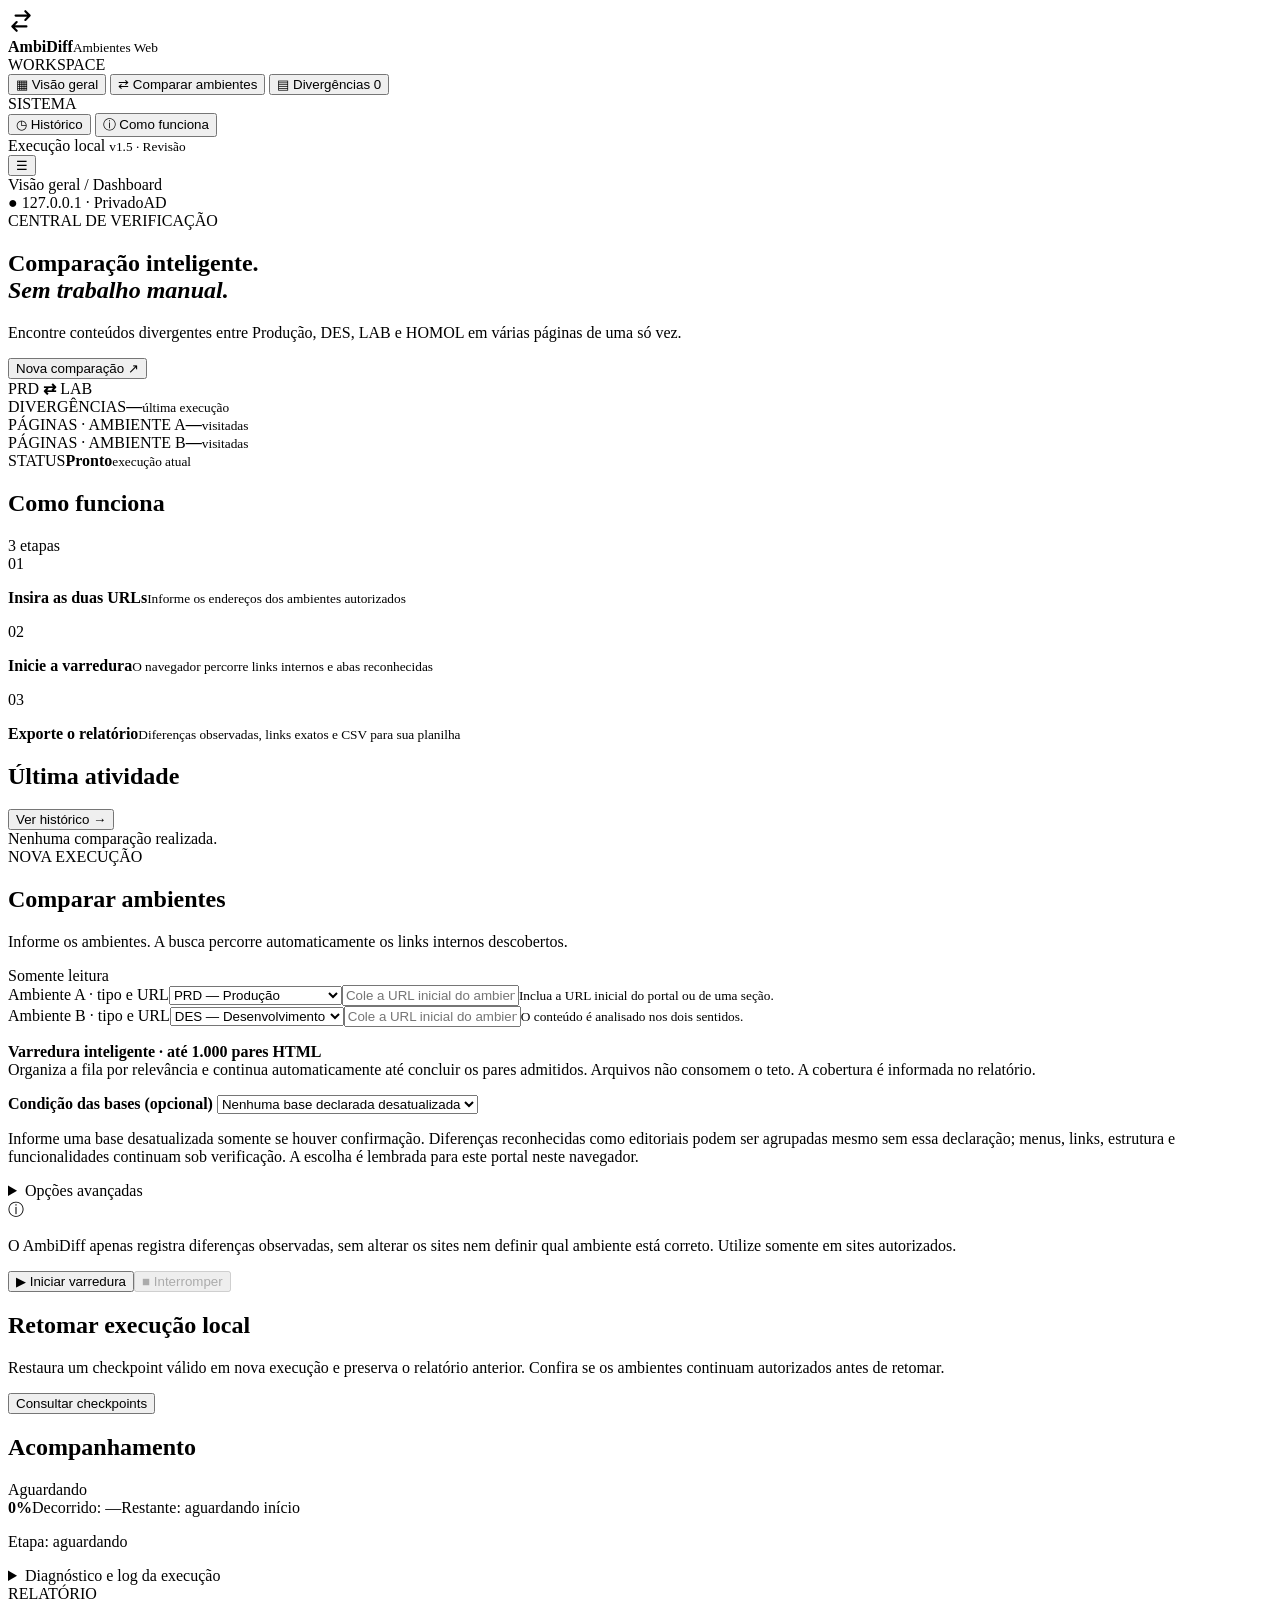
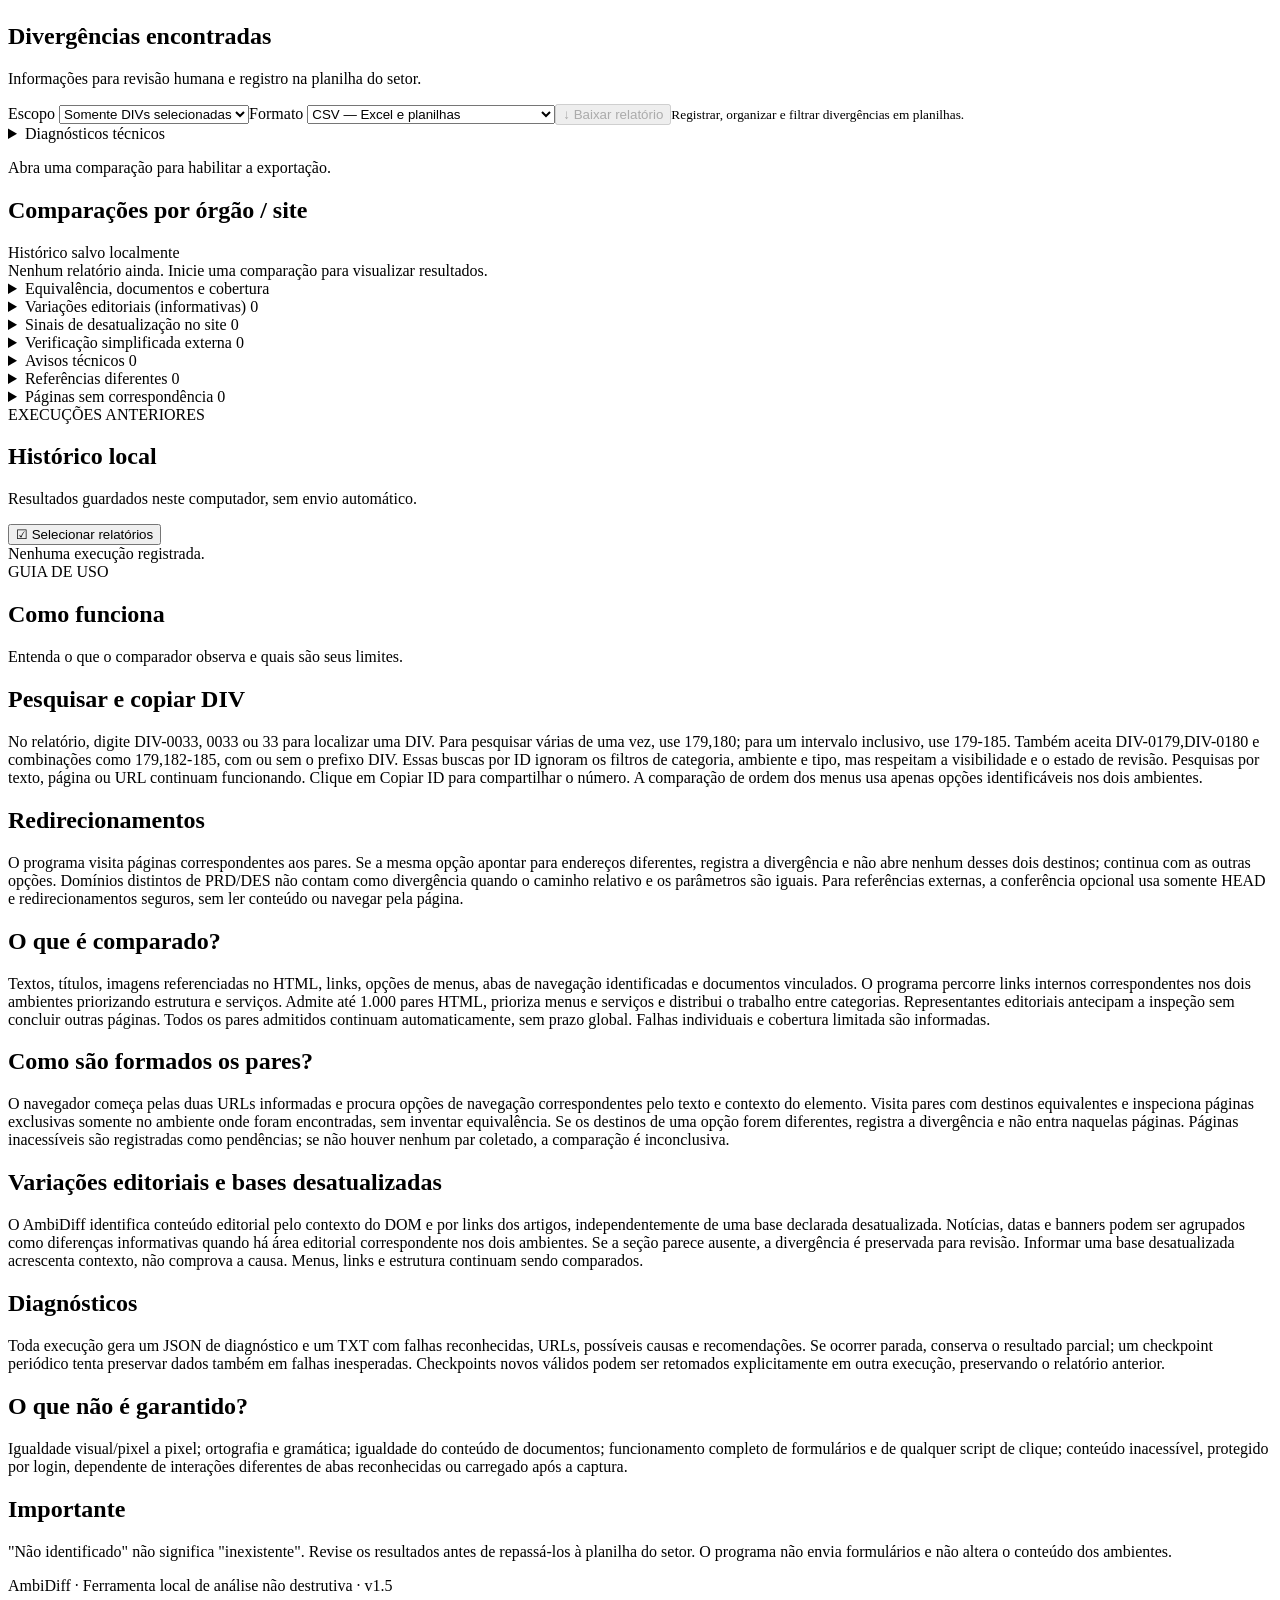
==== commit a17df99d: "docs(ui): mostrar exemplos de listas e faixas de DIVs no campo de busca e ajuda" ====
--- a/web/templates/index.html
+++ b/web/templates/index.html
@@ -61,7 +61,7 @@
       <p id="export-feedback" class="export-feedback" role="status" aria-live="polite">Abra uma comparação para habilitar a exportação.</p>
       <div class="panel folders-panel"><div class="panel-title"><h2>Comparações por órgão / site</h2><span class="mini-tag">Histórico salvo localmente</span></div><div id="comparison-folders" class="folders-list"></div></div>
       <div id="report-summary" class="notice" hidden></div>
-      <div id="difference-controls" hidden><label><input type="checkbox" id="show-all-differences"> Mostrar todas as diferenças</label><p id="export-suggestion" role="status">Selecione DIVs para exportar. CSV é recomendado para planilhas.</p><span id="selected-count">0 IDs selecionados</span><div class="bulk-selection" aria-label="Seleção em massa"><button type="button" class="outline-button" id="select-all-divs" disabled>Marcar todas do relatório</button><button type="button" class="outline-button" id="select-filtered-divs" disabled>Marcar apenas as filtradas</button><button type="button" class="outline-button" id="clear-selected-divs" disabled>Desmarcar todas</button><p id="selection-feedback" role="status" aria-live="polite">Selecionar para exportar não confirma um defeito.</p></div><div class="filters panel"><select id="filter-review" aria-label="Filtrar revisão"><option value="todos">Todas as revisões</option><option value="pendentes">Revisão pendente</option><option value="confirmadas">Confirmadas manualmente</option></select><input id="search-results" type="search" placeholder="Buscar DIV-0033, 33, elemento, página ou URL..."><select id="filter-side"><option value="todos">Todos os ambientes</option></select><select id="filter-type"><option value="todos">Todos os tipos</option></select><span id="visible-count">0 resultados</span></div>
+      <div id="difference-controls" hidden><label><input type="checkbox" id="show-all-differences"> Mostrar todas as diferenças</label><p id="export-suggestion" role="status">Selecione DIVs para exportar. CSV é recomendado para planilhas.</p><span id="selected-count">0 IDs selecionados</span><div class="bulk-selection" aria-label="Seleção em massa"><button type="button" class="outline-button" id="select-all-divs" disabled>Marcar todas do relatório</button><button type="button" class="outline-button" id="select-filtered-divs" disabled>Marcar apenas as filtradas</button><button type="button" class="outline-button" id="clear-selected-divs" disabled>Desmarcar todas</button><p id="selection-feedback" role="status" aria-live="polite">Selecionar para exportar não confirma um defeito.</p></div><div class="filters panel"><select id="filter-review" aria-label="Filtrar revisão"><option value="todos">Todas as revisões</option><option value="pendentes">Revisão pendente</option><option value="confirmadas">Confirmadas manualmente</option></select><input id="search-results" type="search" placeholder="Buscar: 179,180 · 179-185 · texto ou URL..." title="Pesquise uma DIV, várias separadas por vírgula ou intervalo inclusivo (ex.: 179-185). Também aceita texto, página e URL."><select id="filter-side"><option value="todos">Todos os ambientes</option></select><select id="filter-type"><option value="todos">Todos os tipos</option></select><span id="visible-count">0 resultados</span></div>
       <div class="category-toolbar" id="category-toolbar" aria-label="Categorias de divergências"></div>
       <h2 class="result-section-title">Divergências para revisão</h2></div><div id="result-list" class="result-list"><div class="empty-state">Nenhum relatório ainda. Inicie uma comparação para visualizar resultados.</div></div><button id="load-more" class="outline-button load-more" hidden>Mostrar mais resultados</button>
       <details class="panel secondary-results"><summary>Equivalência, documentos e cobertura</summary><div id="smart-results"></div></details>
@@ -78,7 +78,7 @@
       </section>
       <section class="screen" id="section-historico"><div class="screen-heading"><div><span class="eyebrow">EXECUÇÕES ANTERIORES</span><h1>Histórico local</h1><p>Resultados guardados neste computador, sem envio automático.</p></div><button class="outline-button" type="button" id="history-select-mode">☑ Selecionar relatórios</button></div>
       <div id="history-selection" class="history-selection" hidden><span id="selected-run-count">0 relatórios selecionados</span><button id="select-all-history" class="outline-button" type="button">Selecionar todos</button><button id="delete-selected-runs" class="danger-button" type="button" disabled>🗑 Excluir selecionados</button></div><div class="panel history-container" id="history-list"><div class="empty-state">Nenhuma execução registrada.</div></div></section>
-      <section class="screen" id="section-ajuda"><div class="screen-heading"><div><span class="eyebrow">GUIA DE USO</span><h1>Como funciona</h1><p>Entenda o que o comparador observa e quais são seus limites.</p></div></div><div class="panel help-copy"><h2>Pesquisar e copiar DIV</h2><p>No relatório, digite DIV-0033, 0033 ou 33 para localizar um registro, independentemente dos filtros de categoria. Clique em Copiar ID para compartilhar o número. A comparação de ordem dos menus usa apenas opções identificáveis nos dois ambientes.</p><h2>Redirecionamentos</h2><p>O programa visita páginas correspondentes aos pares. Se a mesma opção apontar para endereços diferentes, registra a divergência e não abre nenhum desses dois destinos; continua com as outras opções. Domínios distintos de PRD/DES não contam como divergência quando o caminho relativo e os parâmetros são iguais. Para referências externas, a conferência opcional usa somente HEAD e redirecionamentos seguros, sem ler conteúdo ou navegar pela página.</p><h2>O que é comparado?</h2><p>Textos, títulos, imagens referenciadas no HTML, links, opções de menus, abas de navegação identificadas e documentos vinculados. O programa percorre links internos correspondentes nos dois ambientes priorizando estrutura e serviços. Admite até 1.000 pares HTML, prioriza menus e serviços e distribui o trabalho entre categorias. Representantes editoriais antecipam a inspeção sem concluir outras páginas. Todos os pares admitidos continuam automaticamente, sem prazo global. Falhas individuais e cobertura limitada são informadas.</p><h2>Como são formados os pares?</h2><p>O navegador começa pelas duas URLs informadas e procura opções de navegação correspondentes pelo texto e contexto do elemento. Visita pares com destinos equivalentes e inspeciona páginas exclusivas somente no ambiente onde foram encontradas, sem inventar equivalência. Se os destinos de uma opção forem diferentes, registra a divergência e não entra naquelas páginas. Páginas inacessíveis são registradas como pendências; se não houver nenhum par coletado, a comparação é inconclusiva.</p><h2>Variações editoriais e bases desatualizadas</h2><p>O AmbiDiff identifica conteúdo editorial pelo contexto do DOM e por links dos artigos, independentemente de uma base declarada desatualizada. Notícias, datas e banners podem ser agrupados como diferenças informativas quando há área editorial correspondente nos dois ambientes. Se a seção parece ausente, a divergência é preservada para revisão. Informar uma base desatualizada acrescenta contexto, não comprova a causa. Menus, links e estrutura continuam sendo comparados.</p><h2>Diagnósticos</h2><p>Toda execução gera um JSON de diagnóstico e um TXT com falhas reconhecidas, URLs, possíveis causas e recomendações. Se ocorrer parada, conserva o resultado parcial; um checkpoint periódico tenta preservar dados também em falhas inesperadas. Checkpoints novos válidos podem ser retomados explicitamente em outra execução, preservando o relatório anterior.</p><h2>O que não é garantido?</h2><p>Igualdade visual/pixel a pixel; ortografia e gramática; igualdade do conteúdo de documentos; funcionamento completo de formulários e de qualquer script de clique; conteúdo inacessível, protegido por login, dependente de interações diferentes de abas reconhecidas ou carregado após a captura.</p><h2>Importante</h2><p>"Não identificado" não significa "inexistente". Revise os resultados antes de repassá-los à planilha do setor. O programa não envia formulários e não altera o conteúdo dos ambientes.</p></div></section>
+      <section class="screen" id="section-ajuda"><div class="screen-heading"><div><span class="eyebrow">GUIA DE USO</span><h1>Como funciona</h1><p>Entenda o que o comparador observa e quais são seus limites.</p></div></div><div class="panel help-copy"><h2>Pesquisar e copiar DIV</h2><p>No relatório, digite DIV-0033, 0033 ou 33 para localizar uma DIV. Para pesquisar várias de uma vez, use 179,180; para um intervalo inclusivo, use 179-185. Também aceita DIV-0179,DIV-0180 e combinações como 179,182-185, com ou sem o prefixo DIV. Essas buscas por ID ignoram os filtros de categoria, ambiente e tipo, mas respeitam a visibilidade e o estado de revisão. Pesquisas por texto, página ou URL continuam funcionando. Clique em Copiar ID para compartilhar o número. A comparação de ordem dos menus usa apenas opções identificáveis nos dois ambientes.</p><h2>Redirecionamentos</h2><p>O programa visita páginas correspondentes aos pares. Se a mesma opção apontar para endereços diferentes, registra a divergência e não abre nenhum desses dois destinos; continua com as outras opções. Domínios distintos de PRD/DES não contam como divergência quando o caminho relativo e os parâmetros são iguais. Para referências externas, a conferência opcional usa somente HEAD e redirecionamentos seguros, sem ler conteúdo ou navegar pela página.</p><h2>O que é comparado?</h2><p>Textos, títulos, imagens referenciadas no HTML, links, opções de menus, abas de navegação identificadas e documentos vinculados. O programa percorre links internos correspondentes nos dois ambientes priorizando estrutura e serviços. Admite até 1.000 pares HTML, prioriza menus e serviços e distribui o trabalho entre categorias. Representantes editoriais antecipam a inspeção sem concluir outras páginas. Todos os pares admitidos continuam automaticamente, sem prazo global. Falhas individuais e cobertura limitada são informadas.</p><h2>Como são formados os pares?</h2><p>O navegador começa pelas duas URLs informadas e procura opções de navegação correspondentes pelo texto e contexto do elemento. Visita pares com destinos equivalentes e inspeciona páginas exclusivas somente no ambiente onde foram encontradas, sem inventar equivalência. Se os destinos de uma opção forem diferentes, registra a divergência e não entra naquelas páginas. Páginas inacessíveis são registradas como pendências; se não houver nenhum par coletado, a comparação é inconclusiva.</p><h2>Variações editoriais e bases desatualizadas</h2><p>O AmbiDiff identifica conteúdo editorial pelo contexto do DOM e por links dos artigos, independentemente de uma base declarada desatualizada. Notícias, datas e banners podem ser agrupados como diferenças informativas quando há área editorial correspondente nos dois ambientes. Se a seção parece ausente, a divergência é preservada para revisão. Informar uma base desatualizada acrescenta contexto, não comprova a causa. Menus, links e estrutura continuam sendo comparados.</p><h2>Diagnósticos</h2><p>Toda execução gera um JSON de diagnóstico e um TXT com falhas reconhecidas, URLs, possíveis causas e recomendações. Se ocorrer parada, conserva o resultado parcial; um checkpoint periódico tenta preservar dados também em falhas inesperadas. Checkpoints novos válidos podem ser retomados explicitamente em outra execução, preservando o relatório anterior.</p><h2>O que não é garantido?</h2><p>Igualdade visual/pixel a pixel; ortografia e gramática; igualdade do conteúdo de documentos; funcionamento completo de formulários e de qualquer script de clique; conteúdo inacessível, protegido por login, dependente de interações diferentes de abas reconhecidas ou carregado após a captura.</p><h2>Importante</h2><p>"Não identificado" não significa "inexistente". Revise os resultados antes de repassá-los à planilha do setor. O programa não envia formulários e não altera o conteúdo dos ambientes.</p></div></section>
       <footer>AmbiDiff · Ferramenta local de análise não destrutiva · v1.5</footer>
     </div>
   </main>
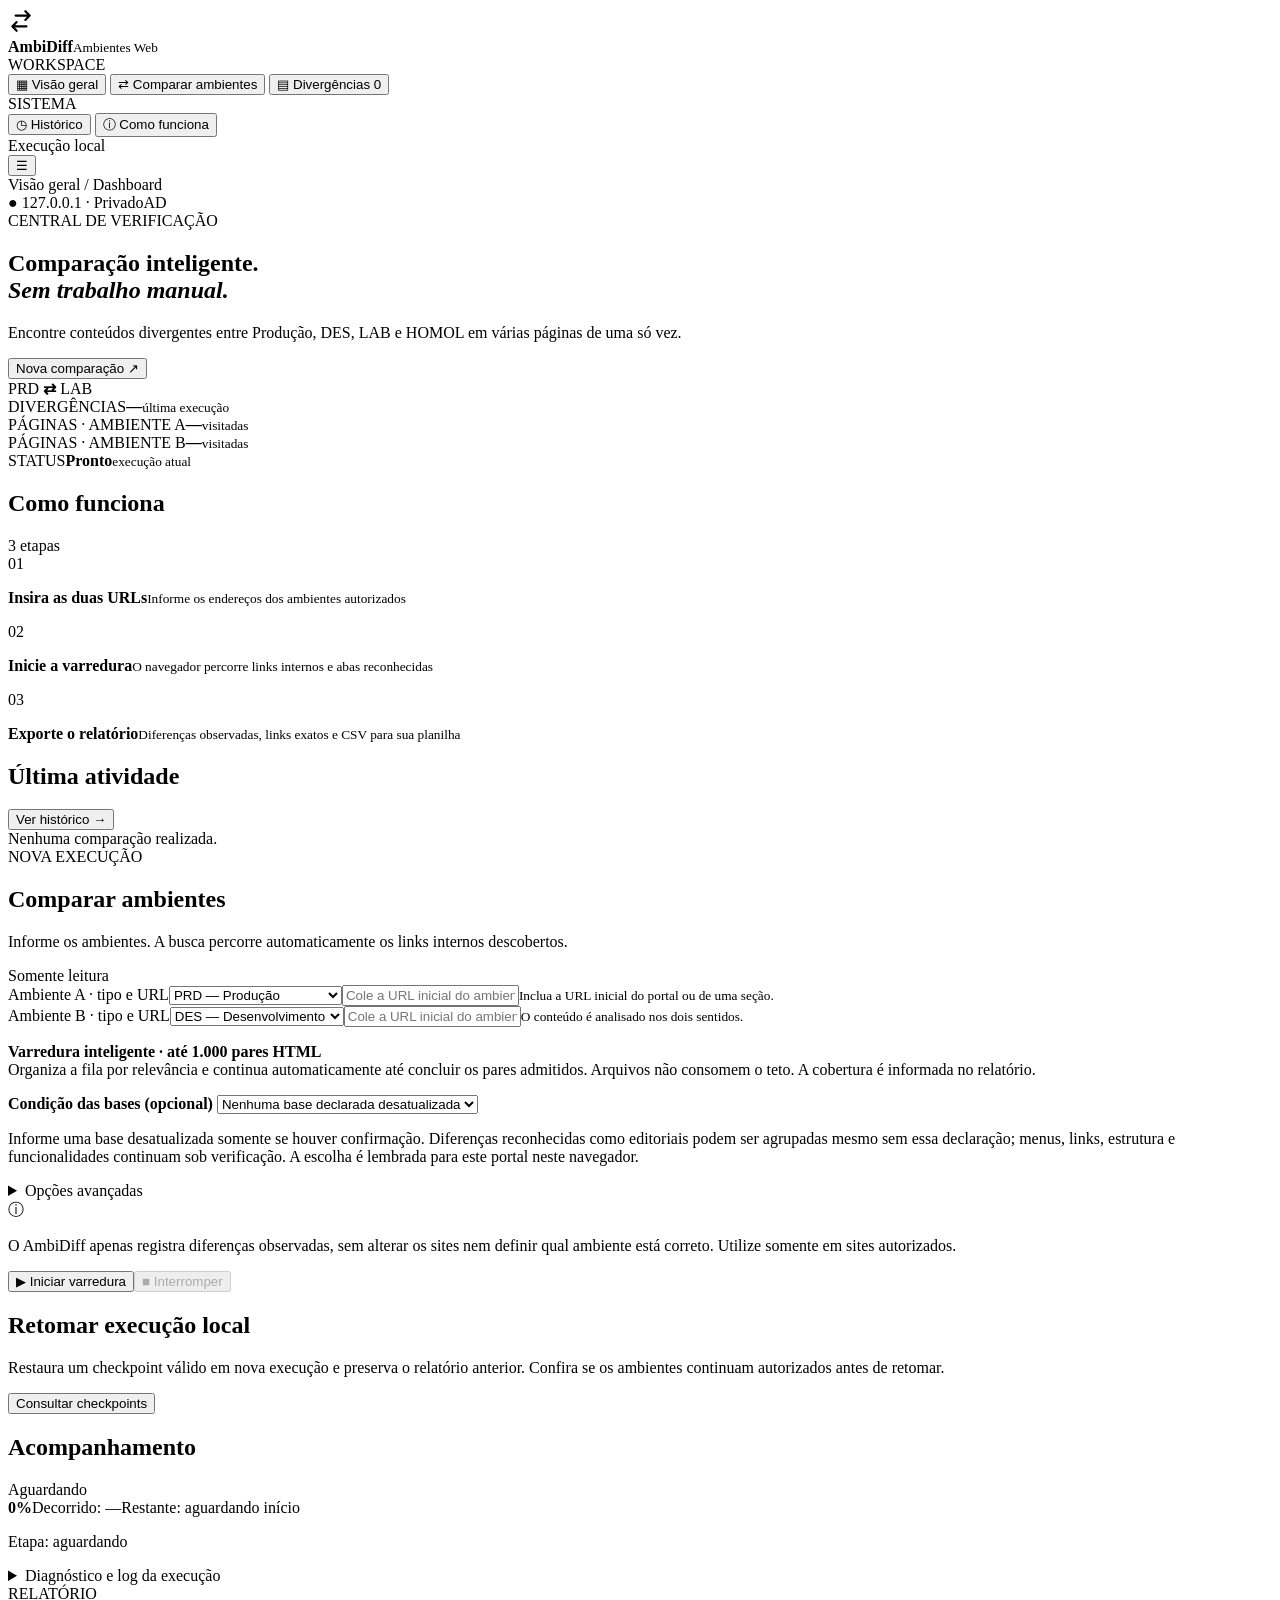
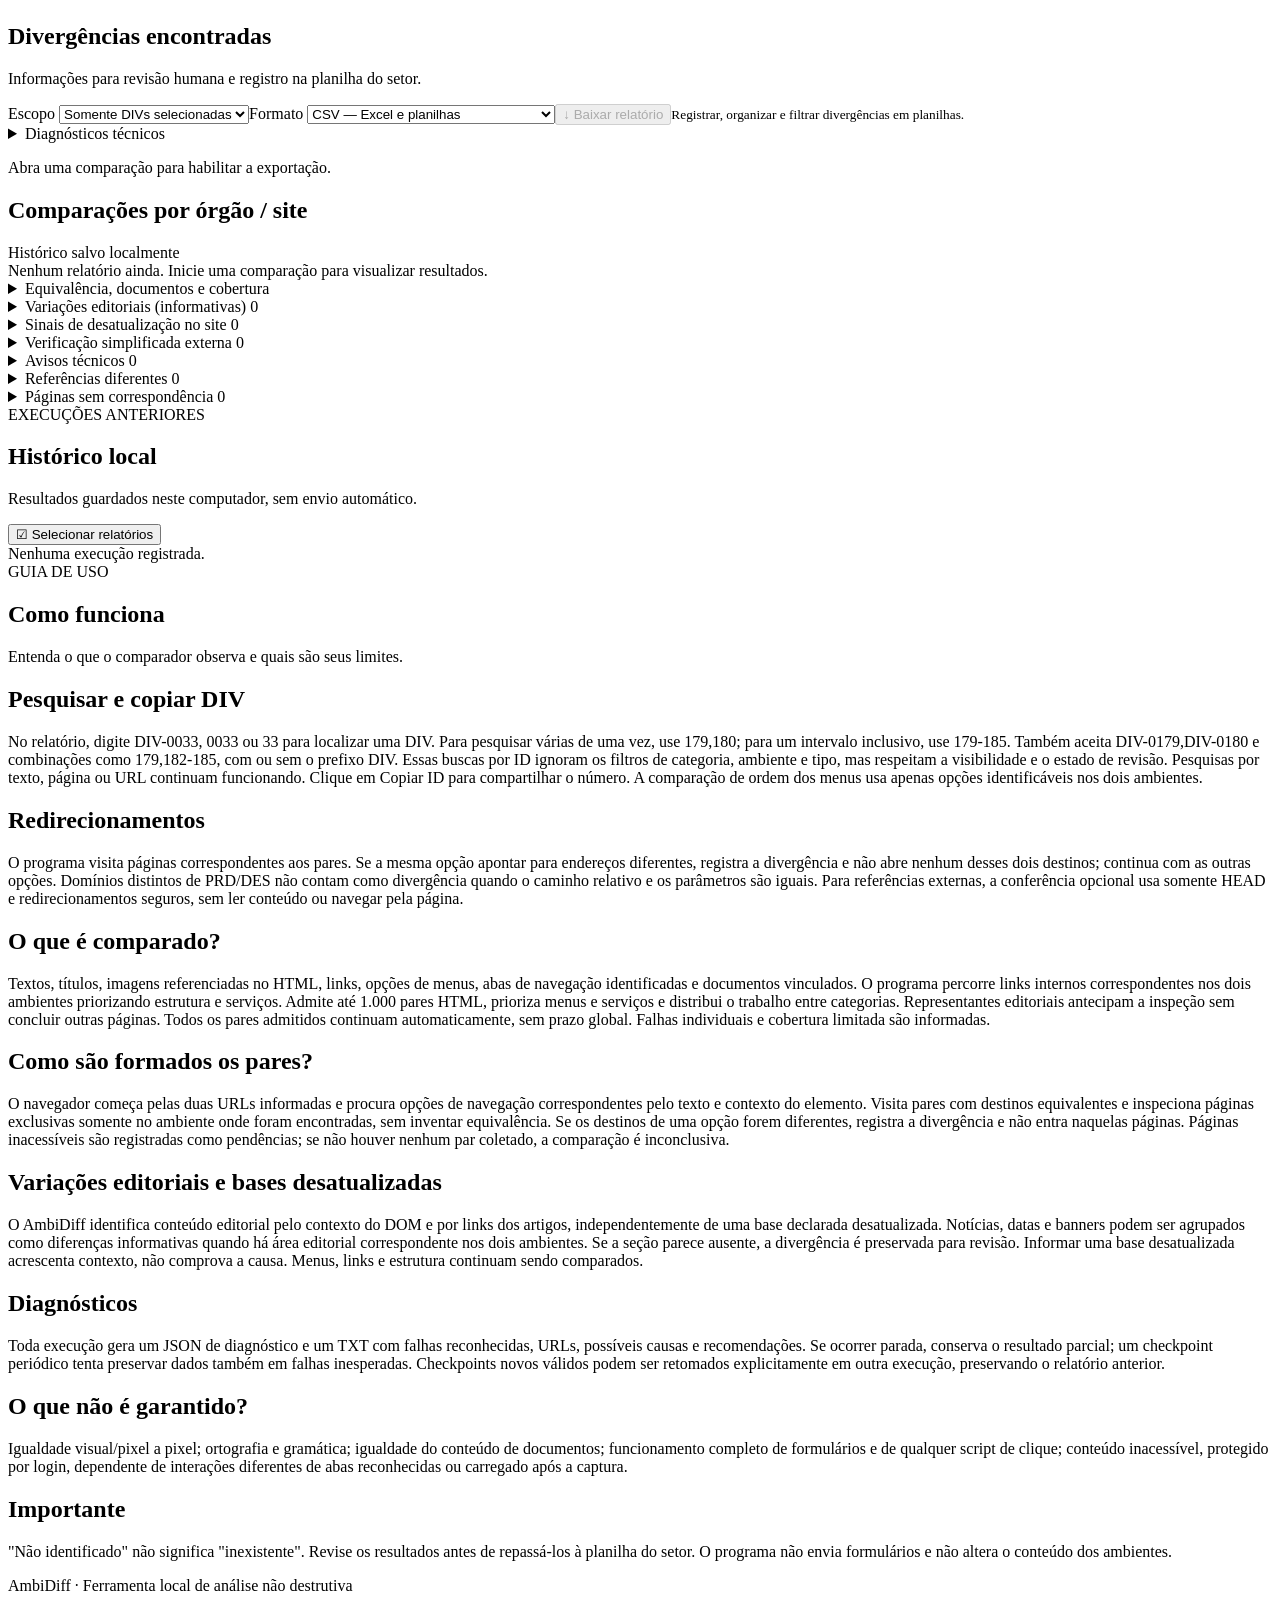
==== commit 430bde88: "style: remover indicação de versão da interface AmbiDiff" ====
--- a/web/templates/index.html
+++ b/web/templates/index.html
@@ -17,7 +17,7 @@
     <div class="nav-label secondary-label">SISTEMA</div>
     <button class="nav-btn" data-section="historico"><span class="nav-symbol">◷</span> Histórico</button>
     <button class="nav-btn" data-section="ajuda"><span class="nav-symbol">ⓘ</span> Como funciona</button>
-    <div class="sidebar-foot"><span class="online-dot"></span> Execução local <small>v1.5 · Revisão</small></div>
+    <div class="sidebar-foot"><span class="online-dot"></span> Execução local</div>
   </aside>
   <main class="main">
     <header class="topbar"><button class="mobile-menu" id="mobile-menu" aria-label="Menu">☰</button><div id="breadcrumb">Visão geral <span>/ Dashboard</span></div><div class="top-end"><span class="local-chip">● 127.0.0.1 · Privado</span><span class="avatar">AD</span></div></header>
@@ -79,9 +79,9 @@
       <section class="screen" id="section-historico"><div class="screen-heading"><div><span class="eyebrow">EXECUÇÕES ANTERIORES</span><h1>Histórico local</h1><p>Resultados guardados neste computador, sem envio automático.</p></div><button class="outline-button" type="button" id="history-select-mode">☑ Selecionar relatórios</button></div>
       <div id="history-selection" class="history-selection" hidden><span id="selected-run-count">0 relatórios selecionados</span><button id="select-all-history" class="outline-button" type="button">Selecionar todos</button><button id="delete-selected-runs" class="danger-button" type="button" disabled>🗑 Excluir selecionados</button></div><div class="panel history-container" id="history-list"><div class="empty-state">Nenhuma execução registrada.</div></div></section>
       <section class="screen" id="section-ajuda"><div class="screen-heading"><div><span class="eyebrow">GUIA DE USO</span><h1>Como funciona</h1><p>Entenda o que o comparador observa e quais são seus limites.</p></div></div><div class="panel help-copy"><h2>Pesquisar e copiar DIV</h2><p>No relatório, digite DIV-0033, 0033 ou 33 para localizar uma DIV. Para pesquisar várias de uma vez, use 179,180; para um intervalo inclusivo, use 179-185. Também aceita DIV-0179,DIV-0180 e combinações como 179,182-185, com ou sem o prefixo DIV. Essas buscas por ID ignoram os filtros de categoria, ambiente e tipo, mas respeitam a visibilidade e o estado de revisão. Pesquisas por texto, página ou URL continuam funcionando. Clique em Copiar ID para compartilhar o número. A comparação de ordem dos menus usa apenas opções identificáveis nos dois ambientes.</p><h2>Redirecionamentos</h2><p>O programa visita páginas correspondentes aos pares. Se a mesma opção apontar para endereços diferentes, registra a divergência e não abre nenhum desses dois destinos; continua com as outras opções. Domínios distintos de PRD/DES não contam como divergência quando o caminho relativo e os parâmetros são iguais. Para referências externas, a conferência opcional usa somente HEAD e redirecionamentos seguros, sem ler conteúdo ou navegar pela página.</p><h2>O que é comparado?</h2><p>Textos, títulos, imagens referenciadas no HTML, links, opções de menus, abas de navegação identificadas e documentos vinculados. O programa percorre links internos correspondentes nos dois ambientes priorizando estrutura e serviços. Admite até 1.000 pares HTML, prioriza menus e serviços e distribui o trabalho entre categorias. Representantes editoriais antecipam a inspeção sem concluir outras páginas. Todos os pares admitidos continuam automaticamente, sem prazo global. Falhas individuais e cobertura limitada são informadas.</p><h2>Como são formados os pares?</h2><p>O navegador começa pelas duas URLs informadas e procura opções de navegação correspondentes pelo texto e contexto do elemento. Visita pares com destinos equivalentes e inspeciona páginas exclusivas somente no ambiente onde foram encontradas, sem inventar equivalência. Se os destinos de uma opção forem diferentes, registra a divergência e não entra naquelas páginas. Páginas inacessíveis são registradas como pendências; se não houver nenhum par coletado, a comparação é inconclusiva.</p><h2>Variações editoriais e bases desatualizadas</h2><p>O AmbiDiff identifica conteúdo editorial pelo contexto do DOM e por links dos artigos, independentemente de uma base declarada desatualizada. Notícias, datas e banners podem ser agrupados como diferenças informativas quando há área editorial correspondente nos dois ambientes. Se a seção parece ausente, a divergência é preservada para revisão. Informar uma base desatualizada acrescenta contexto, não comprova a causa. Menus, links e estrutura continuam sendo comparados.</p><h2>Diagnósticos</h2><p>Toda execução gera um JSON de diagnóstico e um TXT com falhas reconhecidas, URLs, possíveis causas e recomendações. Se ocorrer parada, conserva o resultado parcial; um checkpoint periódico tenta preservar dados também em falhas inesperadas. Checkpoints novos válidos podem ser retomados explicitamente em outra execução, preservando o relatório anterior.</p><h2>O que não é garantido?</h2><p>Igualdade visual/pixel a pixel; ortografia e gramática; igualdade do conteúdo de documentos; funcionamento completo de formulários e de qualquer script de clique; conteúdo inacessível, protegido por login, dependente de interações diferentes de abas reconhecidas ou carregado após a captura.</p><h2>Importante</h2><p>"Não identificado" não significa "inexistente". Revise os resultados antes de repassá-los à planilha do setor. O programa não envia formulários e não altera o conteúdo dos ambientes.</p></div></section>
-      <footer>AmbiDiff · Ferramenta local de análise não destrutiva · v1.5</footer>
+      <footer>AmbiDiff · Ferramenta local de análise não destrutiva</footer>
     </div>
   </main>
 </div>
 <script src="/static/app.js" defer></script>
-</body></html>
+</body></html>
